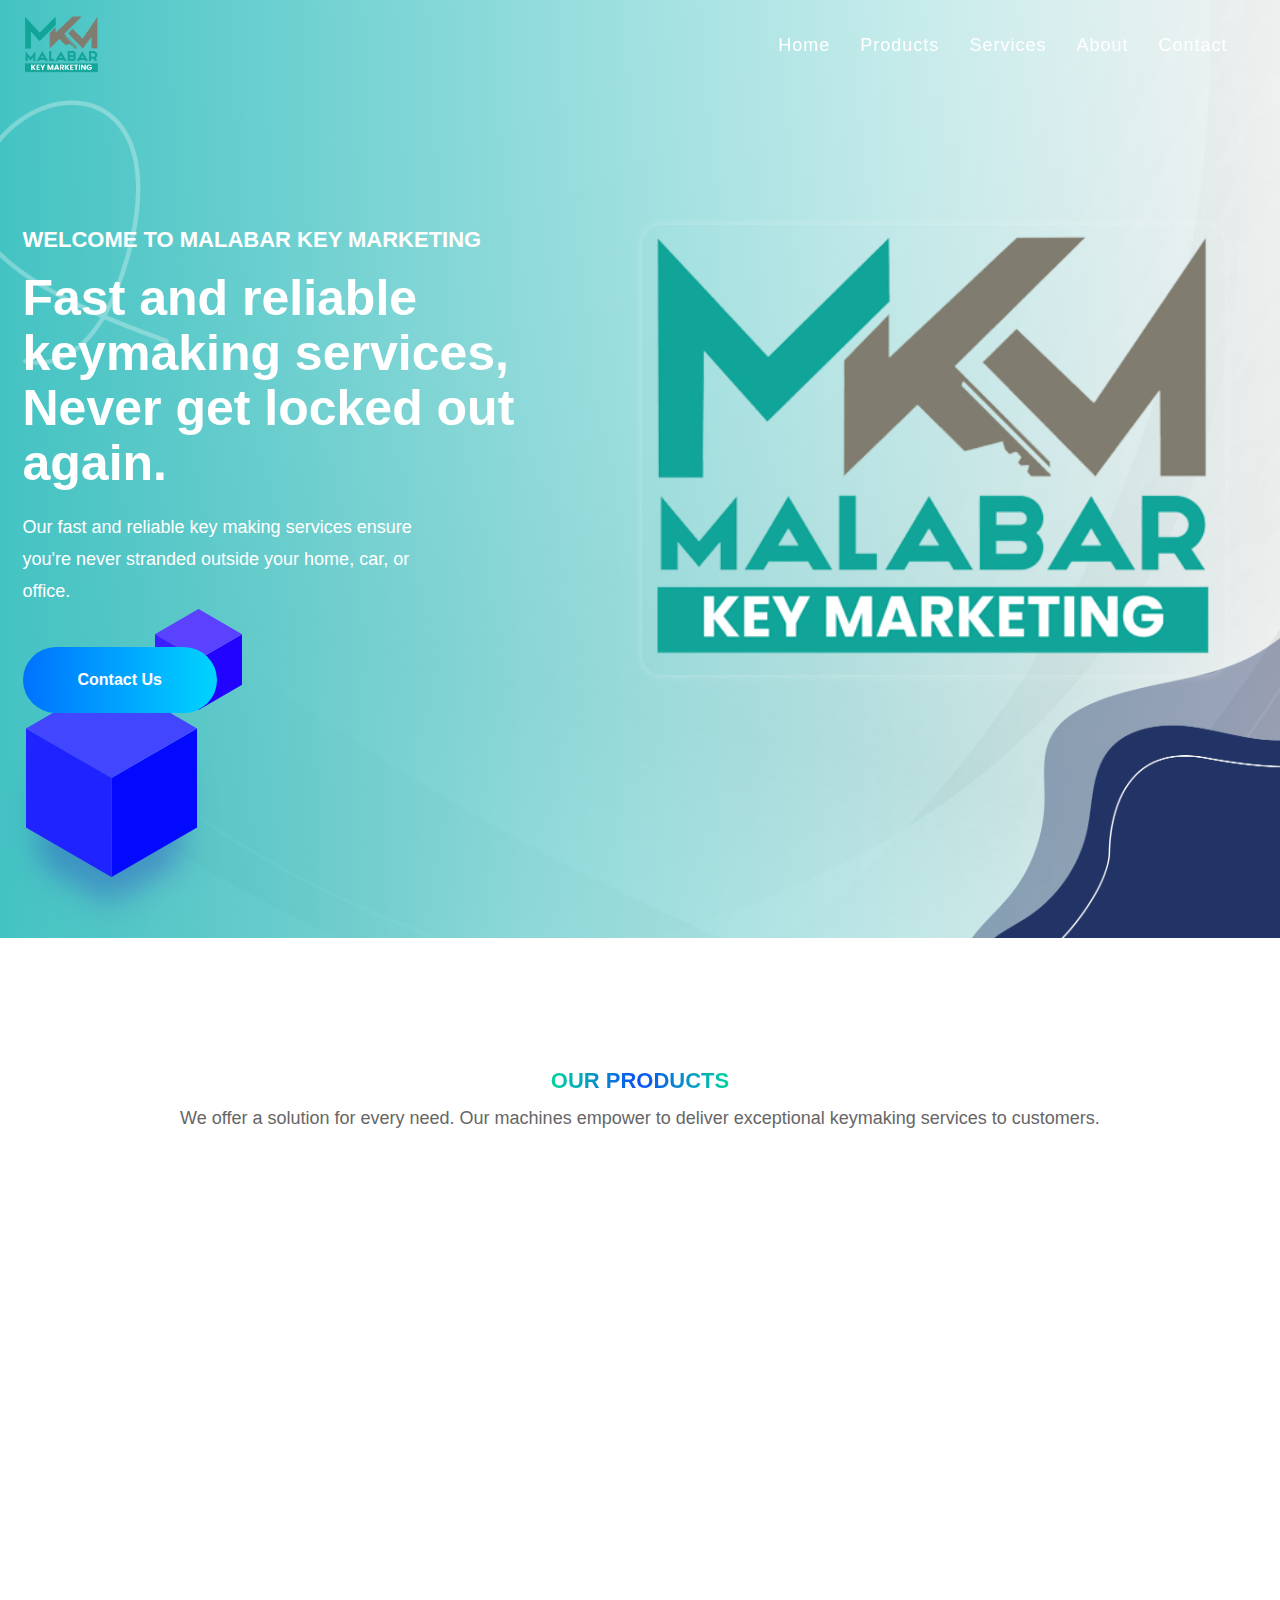
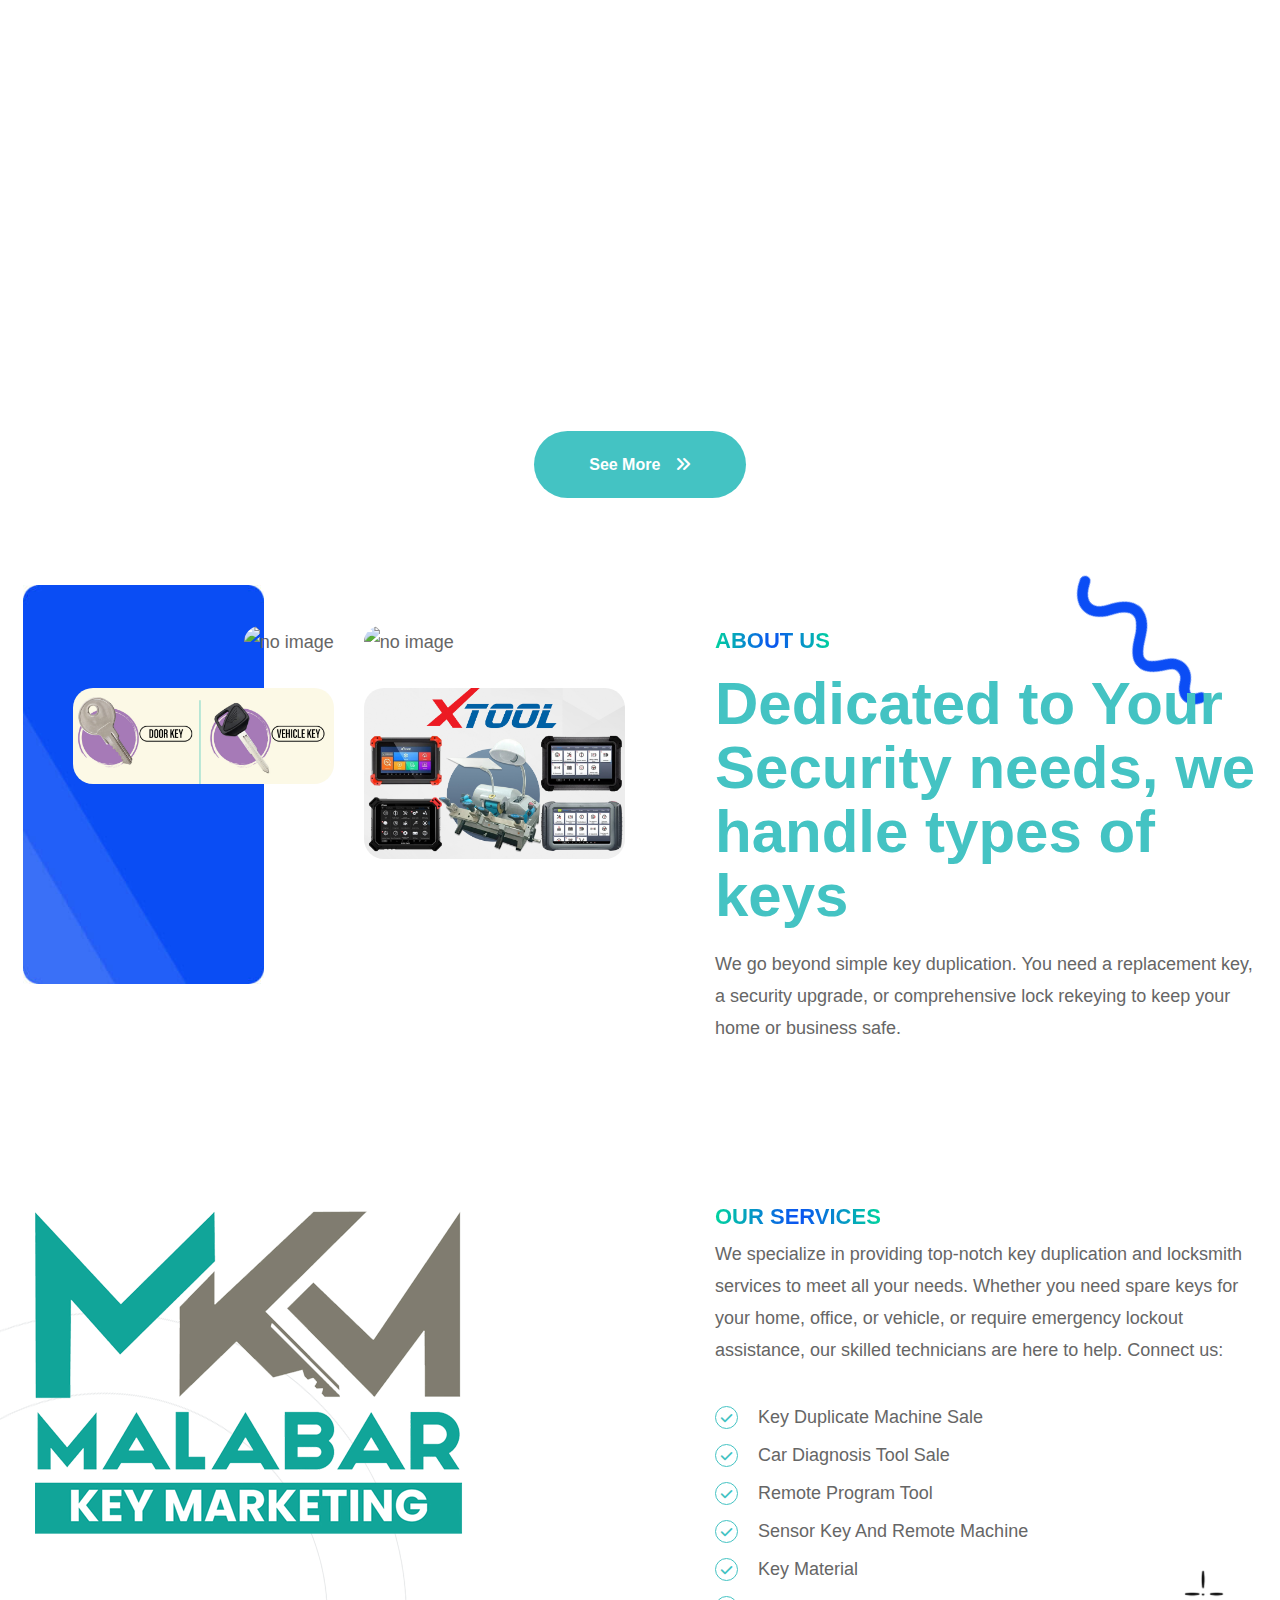
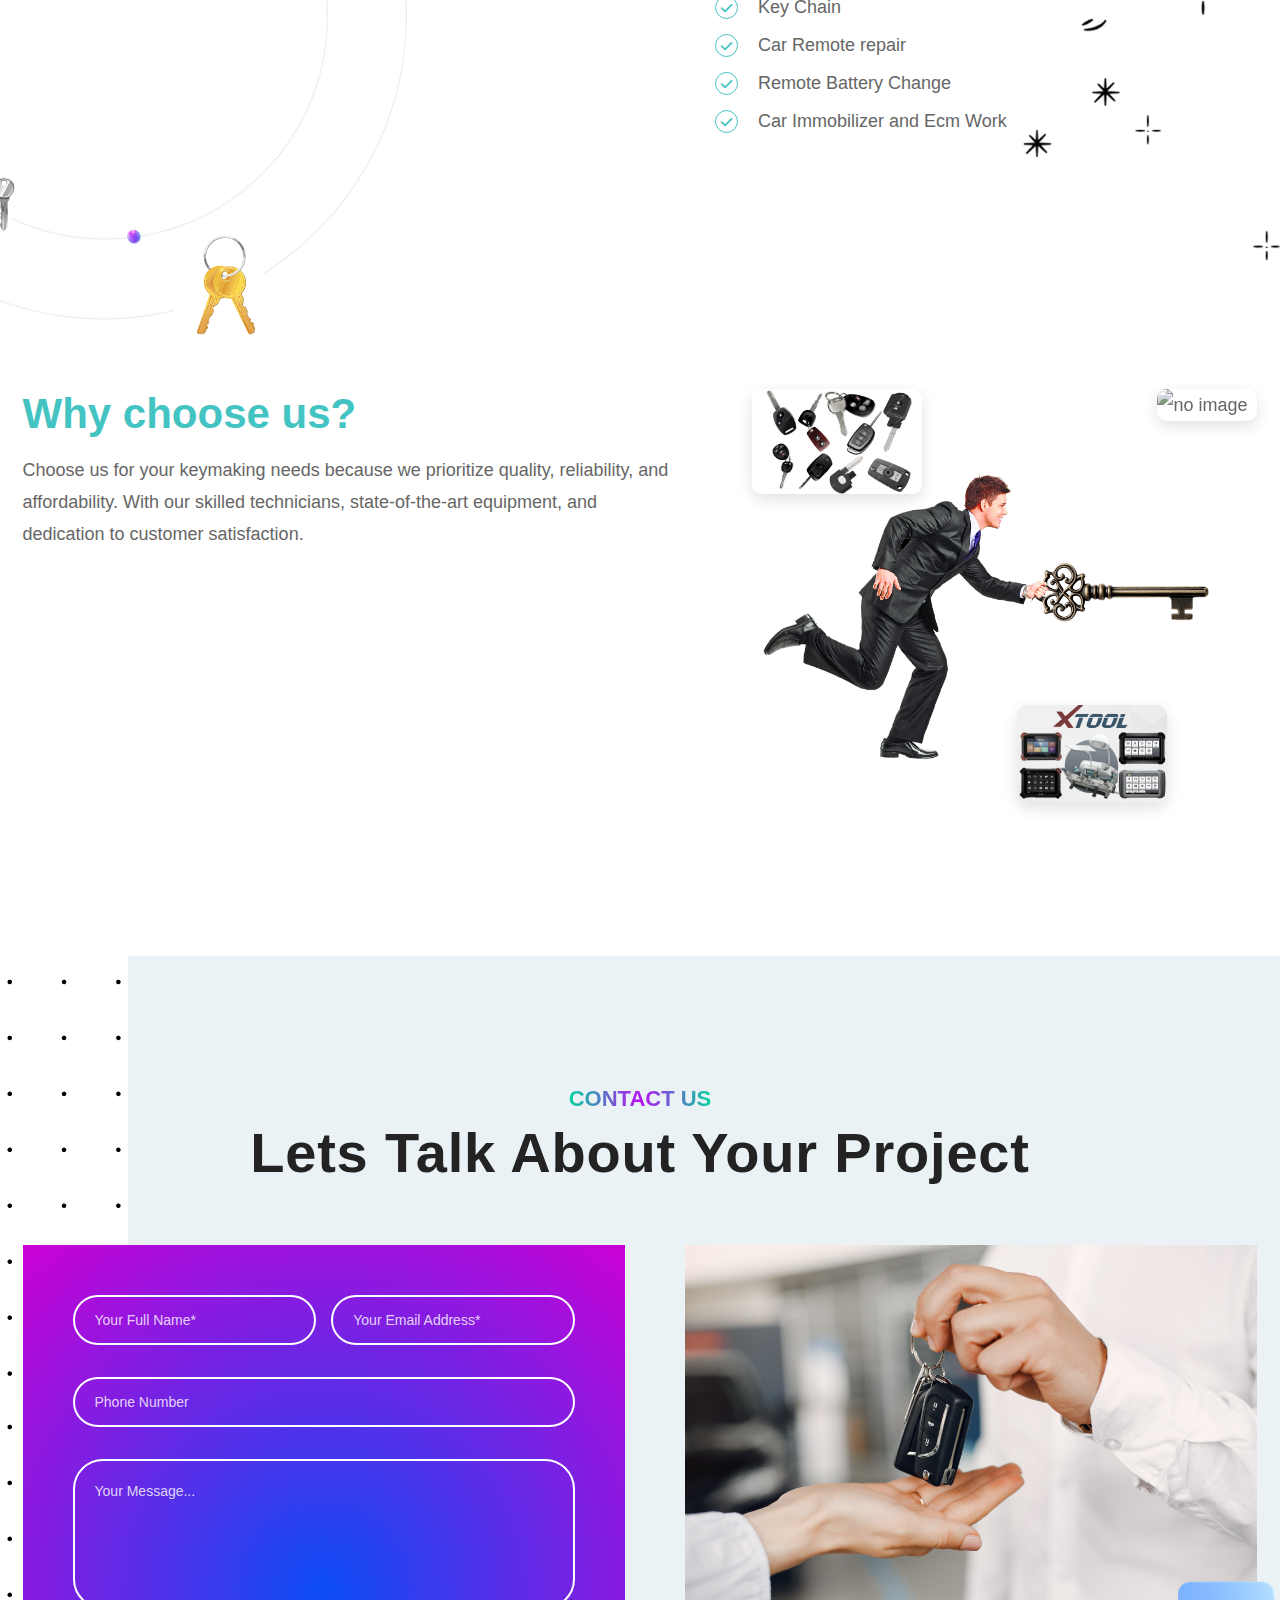
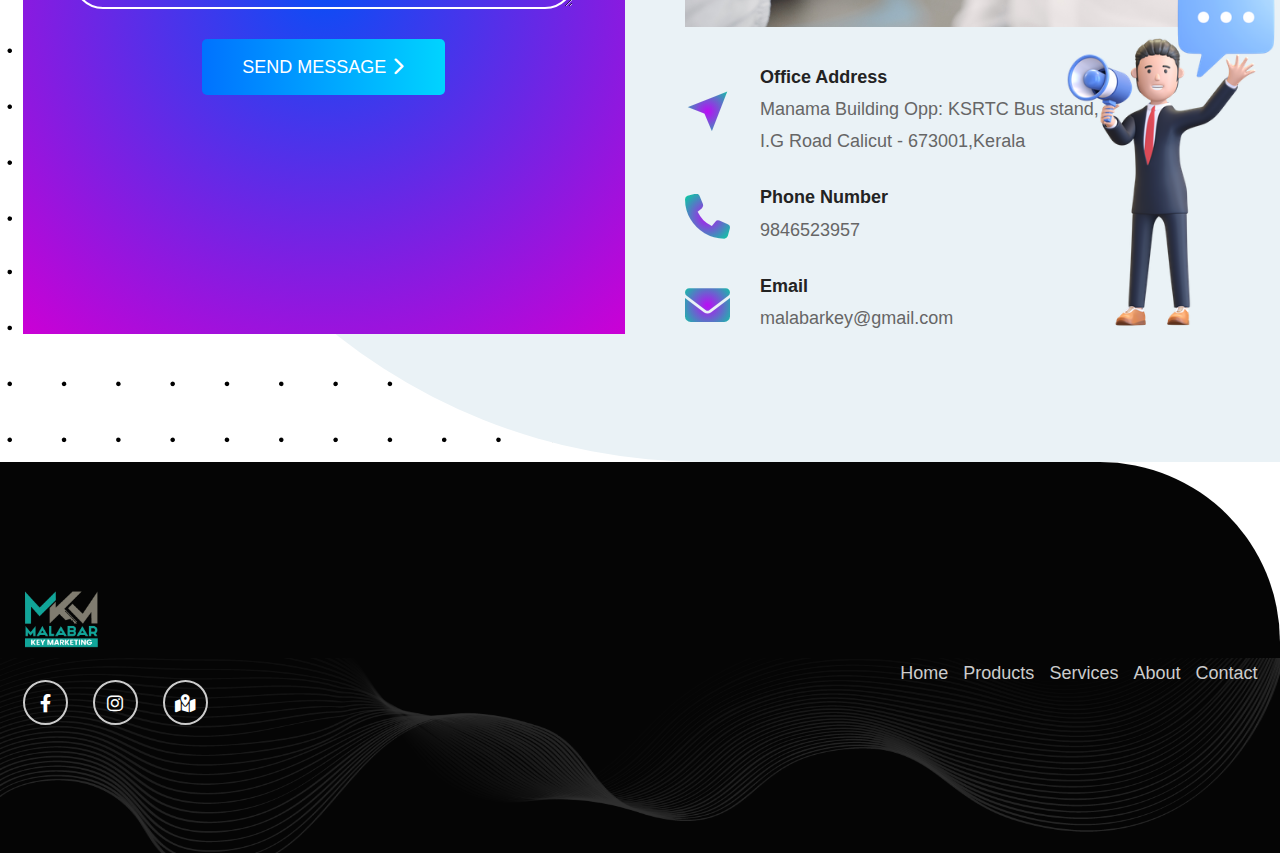
==== index.html @ 1fec8b2c "inital" ====
<!doctype html>
<html class="no-js" lang="zxx">


<!-- Mirrored from themekar.com/templatebucket/biznar/biznar/index.html by HTTrack Website Copier/3.x [XR&CO'2014], Tue, 04 Jun 2024 05:19:42 GMT -->
<head>	
	<meta charset="utf-8">
	<meta http-equiv="x-ua-compatible" content="ie=edge">
	<title> MKM - MALBAR KEY MARKETING </title>
	<meta name="description" content="">
	<meta name="viewport" content="width=device-width, initial-scale=1, shrink-to-fit=no">

	<!-- Place favicon.ico in the root directory -->
	<link rel="shortcut icon" type="image/x-icon" href="assets/img/logo/logo mkm.png">
	<!-- ========== Start Stylesheet ========== -->
	<link href="assets/css/bootstrap.min.css" rel="stylesheet" />
	<link href="assets/css/all.min.css" rel="stylesheet" />
	<link href="assets/css/animate.css" rel="stylesheet" />
	<link href="assets/css/themify-icons.css" rel="stylesheet" />
	<link href="assets/css/icofont.min.css" rel="stylesheet" />
	<link href="assets/css/bootstrap-icons.css" rel="stylesheet" />
	<link href="assets/css/bsnav.min.css" rel="stylesheet" />
	<link href="assets/css/preloader.css" rel="stylesheet" />
	<link href="assets/css/magnific-popup.css" rel="stylesheet" />
	<link href="assets/css/swiper-bundle.min.css" rel="stylesheet" />
	<link href="assets/style.css" rel="stylesheet">
	<link href="style.css" rel="stylesheet">
	<link href="assets/css/responsive.css" rel="stylesheet" />
	<!-- ========== End Stylesheet ========== -->
	
</head>
	
<body id="bdy">		

	
	<div class="preloader">
		<div class="preloader-container">
			<span class="preloader-text">
				<img src="assets/img/MKM-01.png" class="logo-display" alt="thumb" style="width: 180px;">

				<!-- <span style="color: hsla(180, 51.4%, 51.6%, 1);">M</span><span style="color: grey;">K</span><span style="color:gray">M</span> -->
			</span>
		
			<div class="preloader-animation">
			</div>
		</div>
	</div>

	<div class="top-bar-area d-none topbar-before-off">
		<div class="container">
			<div class="topbar-content bg-clr-1 topbar-white topbar-before-off py-3 px-5">
				<div class="row">
					<div class="col-xl-4 col-lg-3">
						<div class="top-phone top-box">
							<i class="fa-solid fa-phone"></i>
							<span>+8801688005654</span>
						</div>
					</div>
					<div class="col-xl-3 col-lg-3">
						<div class="top-email top-box">
							<i class="fa-solid fa-envelope"></i>
							<span>info@example.com</span>
						</div>
					</div>
					<div class="col-xl-3 col-lg-4">
						<div class="top-box top-location">
							<i class="fa-solid fa-location-dot"></i>
							<span>123 street melbourne new york </span>
						</div>
					</div>
					<div class="col-xl-2 col-lg-2">
						<div class="top-box top-login">
							<a href="login.html" class="text-white">
								<i class="fa-solid fa-right-to-bracket"></i>
								<span>Login</span>
							</a>
						</div>
					</div>
				</div>
			</div>
		</div>
	</div>
	
    <header class="header header-before-off">
		<div class="main-wrapper">
			<div class="navbar navbar-expand-lg bsnav bsnav-sticky bsnav-sticky-slide bsnav-transparent">
				<div class="container ">
					<a class="navbar-brand" href="https://themekar.com/templatebucket/biznar/index.html">
						<img src="assets/img/logo/logo mkm.png" class="logo-display" alt="thumb">
						<img src="assets/img/logo/logo mkm.png" class="logo-scrolled" alt="thumb">
					</a>
					<button class="navbar-toggler toggler-spring"><span class="navbar-toggler-icon"></span></button>
					<div class="collapse navbar-collapse justify-content-md-end">
						<ul class="navbar-nav navbar-mobile mr-0">
						
							<li class="nav-item"><a class="nav-link" href="index.html">Home</a></li>

							<li class="nav-item"><a class="nav-link" href="products.html">Products </a></li>
							<li class="nav-item"><a class="nav-link" href="service.html">Services </a></li>

							<li class="nav-item"><a class="nav-link" href="about.html">About </a></li>


							
							
							<li class="nav-item"><a class="nav-link" href="contact.html">Contact</a></li>
						</ul>
					</div>
				
				</div>
			</div>
			<div class="bsnav-mobile">
				<div class="bsnav-mobile-overlay"></div>
				<div class="navbar"></div>
			</div>
		</div>
    </header>
    
	<main class="main">
		
		<div class="hero-area pos-rel hero-2-before hero-bg" style="background-image: url(assets/img/bg/shape-12.png)">
			<img src="assets/img/shape/slider-shape-2.png" alt="no image" class="hero-2-shape-1">
			<img src="assets/img/shape/box-shape-2.png" alt="no image" class="hero-2-shape-2">
			<img src="assets/img/shape/shape-14.png" alt="no image" class="hero-2-shape-3">
			<div class="hero-single-2">
				<div class="container">
					<div class="row g-5">
						<div class="col-xl-5">
							<div class="hero-content element-center">
								<div class="hero-content-desc">
									<span class="hero-sub-title mb-20 animate-fade-in">Welcome to Malabar Key Marketing</span>
									<h2 class="hero-title animate-fade-in">Fast and reliable keymaking services, Never get locked out again.</h2>
									<p class="mb-40 animate-fade-in">Our fast and reliable key making services ensure you're never stranded outside your home, car, or office.</p>
									<div class="hero-btn animate-fade-in">
										<a href="contact.html" class="btn-1 btn-circle btn-gradient">Contact Us</a>
									</div>
								</div>
							</div>
						</div>
						<div class="col-xl-7">
							<div class="left-hdr-pic pos-rel text-center pl-60">
								<img src="assets/img/logo/logo mkm.png" class="vector-2 animate-zoom-in" alt="no image">
							</div>
						</div>
					</div>
				</div>
				
			</div>
		</div>
	
		<div class="feature-area-2 de-pt">
			<div class="container">
				<div class="site-title text-center">
					<span class="hero-sub-title text-grad mb-10">OUR PRODUCTS</span>
					<p class="mb-0">
						We offer a solution for every need. Our machines empower to deliver exceptional keymaking services to customers.					</p>
				</div>
				<div class="feature-wpr-2 grid-4">
					<div class="feature-box-2 slide-in">
						<img src="assets/img/shape/box-shape-3.png" class="feature-box-shape" alt="no image">
						<div class="feature-pic-2">
							<img src="assets/img/2/1.png" alt="no image">
						</div>
						<div class="feature-desc-2">
							<h4 class="heading-4">XPAD ELITE</h4>
						</div>
					</div>
					<div class="feature-box-2 slide-in">
						<img src="assets/img/shape/box-shape-3.png" class="feature-box-shape" alt="no image">
						<div class="feature-pic-2">
							<img src="assets/img/2/2.png" alt="no image">
						</div>
						<div class="feature-desc-2">
							<h4 class="heading-4">H6 PRO &#8545;</h4>
						</div>
					</div>
					<div class="feature-box-2 slide-in">
						<img src="assets/img/shape/box-shape-3.png" class="feature-box-shape" alt="no image">
						<div class="feature-pic-2">
							<img src="assets/img/2/3.png" alt="no image">
						</div>
						<div class="feature-desc-2">
							<h4 class="heading-4">D9 HD Truck Scan</h4>
						</div>
					</div>
					<div class="feature-box-2 slide-in">
						<img src="assets/img/shape/box-shape-3.png" class="feature-box-shape" alt="no image">
						<div class="feature-pic-2">
							<img src="assets/img/2/4.png" alt="no image">
						</div>
						<div class="feature-desc-2">
							<h4 class="heading-4">X100-PAD 1</h4>
						</div>
						
					</div>
					<div class="feature-box-2 slide-in">
						<img src="assets/img/shape/box-shape-3.png" class="feature-box-shape" alt="no image">
						<div class="feature-pic-2">
							<img src="assets/img/2/5.png" alt="no image">
						</div>
						<div class="feature-desc-2">
							<h4 class="heading-4">PS-70 PRo</h4>
						</div>
					</div>
					<div class="feature-box-2 slide-in">
						<img src="assets/img/shape/box-shape-3.png" class="feature-box-shape" alt="no image">
						<div class="feature-pic-2">
							<img src="assets/img/2/6.png" alt="no image">
						</div>
						<div class="feature-desc-2">
							<h4 class="heading-4">KC501</h4>
						</div>
					</div>
					<div class="feature-box-2 slide-in">
						<img src="assets/img/shape/box-shape-3.png" class="feature-box-shape" alt="no image">
						<div class="feature-pic-2">
							<img src="assets/img/2/8.png" alt="no image">
						</div>
						<div class="feature-desc-2">
							<h4 class="heading-4">KD-MAX</h4>
						</div>
					</div>
					<div class="feature-box-2 slide-in">
						<img src="assets/img/shape/box-shape-3.png" class="feature-box-shape" alt="no image">
						<div class="feature-pic-2">
							<img src="assets/img/2/9.png" alt="no image">
						</div>
						<div class="feature-desc-2">
							<h4 class="heading-4">KD-MATE</h4>
						</div>
						
					</div>
					
				</div>
				<div class="service-all-2 text-center mt-70">
					<a href="products.html" class="btn-1 btn-circle">
						See More 
						<i class="fa fa-angle-double-right"></i>
					</a>
				</div>
			</div>
		</div>
		
		
		<div class="about-area-2 de-padding pos-rel">
			<img src="assets/img/shape/shape-15.png" class="about-shape-15" alt="no image">
			<div class="container">
				<div class="about-wpr grid-2">
					<div class="about-left-2 pos-rel pl-50">
						<div class="about-pos-2">
							<img src="assets/img/bg/bg-about.jpg" class="bg-about" alt="no image">
						</div>
						<div class="about-left-2-pic grid-2">
							<div class="about-left-2-1 text-right">
								<img src="assets/img/xtool2.png" class="mb-30" alt="no image">
								<img src="assets/img/door.png" alt="no image">
							</div>
							<div class="about-left-2-2">
								<img src="assets/img/keycutter.png" class="mb-30" alt="no image">
								<img src="assets/img/Xtools.png" alt="no image">
							</div>
						</div>
					</div>
					<div class="about-right-2 pl-60">
						<span class="hero-sub-title text-grad mb-20">About Us</span>
						

						<h2 class="heading-1" style="color:hsla(180, 51.4%, 51.6%, 1)">
							Dedicated to Your Security needs, <span>	 we handle </span>types of keys
						</h2>
						<p>
							We go beyond simple key duplication. You need a replacement key, a security upgrade, or comprehensive lock rekeying to keep your home or business safe.						</p>
						<!-- <div class="about-2-opt grid-2">
							<div class="about-2-opt-single">
								<i class="ti-home"></i>
								<h4 class="heading-4">Business Consultation</h4>
							</div>
							<div class="about-2-opt-single">
								<i class="ti-rss-alt"></i>
								<h4 class="heading-4">Team Management</h4>
							</div>
						</div>
						<div class="app-user p-0">
							<div class="appuser-text">
								<p class="mb-0">
									Be part of our besiness platform
									<a href="contact.html" class="text-grad text-decoration-underline">Contact us</a>
								</p>
							</div>
							<div class="content">
								<img src="assets/img/pictures/user-1-s.png" alt="Thumb">
								<img src="assets/img/pictures/user-2-s.png" alt="Thumb">
								<img src="assets/img/pictures/user-3-s.png" alt="Thumb">
								<img src="assets/img/pictures/user-4-s.png" alt="Thumb">
								<a href="#"><i class="fas fa-plus"></i></a>
							</div>
						</div> -->
					</div>
				</div>
			</div>
		</div>
		<div class="benefit-area de-pb pos-rel" style="background-color: white;">
			<img src="assets/img/shape/stars.png" alt="no image" class="benefit-star">
			<div class="container">
				<img src="assets/img/iconsrotate.png" alt="no image" class="review-shape round-move">

				<div class="benefit-wpr grid-2">
					<div class="benefit-left">

						<img src="assets/img/logo/logo mkm.png" class="vector-2 animate-zoom-in" alt="no image">

					</div>
					<div class="benefit-right pl-60">
						<span class="hero-sub-title text-grad mb-10">OUR SERVICES</span>
						
						<p class="mb-40">
							We specialize in providing top-notch key duplication and locksmith services to meet all your needs. Whether you need spare keys for your home, office, or vehicle, or require emergency lockout assistance, our skilled technicians are here to help. Connect us:							</p>
						</p>			
						<ul class="why-list">
							<li>
								<i class="fa-solid fa-check"></i>
								Key Duplicate Machine Sale							</li>
							<li>
								<i class="fa-solid fa-check"></i>
								Car Diagnosis Tool Sale 							</li>
							<li>
								<i class="fa-solid fa-check"></i>
								Remote Program Tool							</li>
							<li>
								<i class="fa-solid fa-check"></i>
								Sensor Key And Remote Machine 							</li>
								<li>
									<i class="fa-solid fa-check"></i>
									Key Material  							</li>
									<li>
										<i class="fa-solid fa-check"></i>
										Key Chain   							</li>
										<li>
											<i class="fa-solid fa-check"></i>
											Car Remote repair 							</li>
											<li>
												<i class="fa-solid fa-check"></i>
												Remote Battery Change							</li>
												<li>
													<i class="fa-solid fa-check"></i>
													Car Immobilizer and Ecm Work							</li>
							</ul>
					</div>
				</div>
			</div>
		</div>
		
		<div class="why-area-2 de-padding">
			<div class="container">
				<div class="why-wpr-2">
					<div class="row">
						<div class="col-xl-7">
							<div class="why-left-2 pr-60">
								<div class="why-left-up mb-40">
									<h2 class="heading-1" style="color:hsla(180, 51.4%, 51.6%, 1)">Why choose us?</h2>
									<p class="mb-0">
										Choose us for your keymaking needs because we prioritize quality, reliability, and affordability. With our skilled technicians, state-of-the-art equipment, and dedication to customer satisfaction.									</p>
								</div>
							
							</div>
						</div>
						<div class="col-xl-5">
							<div class="why-right-2 element-center">
								<div class="why-right-pic-2 pos-rel">
									<img src="assets/img/man key.png" class="why-pic-1" alt="no image">
									<img src="assets/img/Xtools.png" class="why-pic-2" alt="no image">
									<img src="assets/img/pictures/keys.png" class="why-pic-3" alt="no image">
									<img src="assets/img/products.png" class="why-pic-4" alt="no image">
								</div>
							</div>
						</div>
					</div>
				</div>
			</div>
		</div>
	
		<div class="contact-area white-overlay de-padding" style="background-image: url(assets/img/dot/dots.webp)">
			<div class="container">
				<div class="row">
					<div class="col-lg-8 offset-lg-2">
						<div class="site-title text-center">
							<h5 class="hero-sub-title text-grad-2">Contact us</h5>
							<h2 class="up-title">
								Lets talk about your project
							</h2>
							<div class="title-devider"></div>
						</div>
					</div>
				</div>
				<div class="contact-wpr grid-2">
					<div class="contact-left contact-home">
						<form action="https://api.web3forms.com/submit" method="POST" class="contact-form">
							<input type="hidden" name="access_key" value="288c5874-45d5-43a0-beeb-625ddf02dfc7">
							<div class="row">
								<div class="col-md-6">
									<div class="form-group">
										<input type="text" class="form-control input-style-2" id="name" name="name" placeholder="Your Full Name*" required>
										<span class="alert alert-error"></span>
									</div>
								</div>
								<div class="col-md-6">
									<div class="form-group">
										<input type="email" class="form-control input-style-2" id="email" name="email" placeholder="Your Email Address*" required>
										<span class="alert alert-error"></span>
									</div>
								</div>
								<div class="col-md-12">
									<div class="form-group">
										<input type="text" class="form-control input-style-2" id="phone" name="phone" placeholder="Phone Number">
										<span class="alert alert-error"></span>
									</div>
								</div>
								<div class="col-md-12">
									<textarea class="form-control input-style-2" id="comment" name="comments" placeholder="Your Message..." required></textarea>
									<div class="contact-sub-btn text-center">
										<input type="hidden" name="redirect" value="https://web3forms.com/success">
										<button type="submit" name="submit" id="submit" class="btn-submit btn-gradient">
											Send Message 
											<i class="fas fa-chevron-right"></i>
										</button>
									</div>
								</div>
							</div>
						</form>
					</div>
					<div class="contact-right pos-rel">
						<img src="assets/img/person/cn-2.webp" class="contact-cn-1" alt="no image">
						<div class="contact-up-title mb-40">
							<div class="contact-pix">
								<img src="assets/img/keyfooter.jpg" class="contact-main-pic" alt="no image">
							</div>
						</div>
						<div class="addr-box addr-home">
							<div class="addr-box-single">
								<div class="addr-icon">
									<i class="icofont-location-arrow text-grad-2"></i>
								</div>
								<div class="addr-desc">
									<h5>Office Address</h5>
									<p class="mb-0">
										Manama Building Opp: KSRTC Bus stand,<br />
										I.G Road Calicut - 673001,Kerala
									</p>
								</div>
							</div>
							<div class="addr-box-single">
								<div class="addr-icon">
									<i class="fa-solid fa-phone text-grad-2"></i>
								</div>
								<div class="addr-desc">
									<h5>Phone Number</h5>
									<p class="mb-0">
										9846523957
									</p>
								</div>
							</div>
							<div class="addr-box-single">
								<div class="addr-icon">
									<i class="fa-solid fa-envelope text-grad-2"></i>
								</div>
								<div class="addr-desc">
									<h5>Email</h5>
									<p class="mb-0">
										malabarkey@gmail.com
									</p>
								</div>
							</div>
						</div>
					</div>
				</div>
				
			</div>
		</div>
		
		
	</main>	
	
	
	<footer class="footer text-light de-padding pos-rel overflow-hidden hero-bg" style="background-color: rgb(5, 5, 5);">
		<img src="assets/img/bg/bg-layered.png" alt="no image" class="footer-shape">

			<div class="container">
				<div class="copyright-element d-flex align-items-center justify-content-between">
					<div class="footer-logo">
						<img src="assets/img/logo/logo mkm.png" alt="no image">
						<ul class="footer-social d-flex justify-content-center mt-5">
							<li><a href="https://www.facebook.com/profile.php?id=100069116184580&mibextid=AQBXeECoIFSgMqhe"><i class="fab fa-facebook-f"></i></a></li>
							<li><a href="https://www.instagram.com/malabarkey?igsh=MTJraGw3bDYybTkxcw==" target="_blank"><i class="fab fa-instagram"></i></a></li>
							<li><a href="https://g.co/kgs/31FznrU" target="_blank"><i class="fas fa-map-marked-alt"></i></a></li>
						</ul>
					</div>
					<div class="footer-navigation d-flex flex-column align-items-center">
						<ul class="footer-list d-flex justify-content-center mt-5">
							<li><a href="index.html">Home</a></li>
							<li><a href="products.html">Products</a></li>
							<li><a href="services.html">Services</a></li>
							<li><a href="about.html">About</a></li>
							<li><a href="contact.html">Contact</a></li>
						</ul>
					</div>
				</div>
			</div>
		
	</footer>
	

	<a href="#bdy" id="scrtop" class="smooth-menu"><i  class="ti-arrow-up"></i></a>
	<!-- End Scroll top-->
	
	<!-- jQuery Frameworks
    ============================================= -->
	<script src="assets/js/jquery-3.6.0.min.js"></script>
	<script src="assets/js/popper.min.js"></script>
	<script src="assets/js/bootstrap.min.js"></script>
	<script src="assets/js/bsnav.min.js"></script>
	<script src="assets/js/jquery.magnific-popup.min.js"></script>
	<script src="assets/js/isotope.pkgd.min.js"></script>
	<script src="assets/js/imagesloaded.pkgd.min.js"></script>
	<script src="assets/js/wow.min.js"></script>
	<script src="assets/js/count-to.js"></script>
	<script src="assets/js/progress-bar.min.js"></script>
	<script src="assets/js/jquery.easypiechart.js"></script>
	<script src="assets/js/typed.js"></script>
	<script src="assets/js/YTPlayer.min.js"></script>
	<script src="assets/js/jquery.appear.js"></script>
	<script src="assets/js/jquery.easing.min.js"></script>
	<script src="assets/js/swiper-bundle.min.js"></script>
	<script src="assets/js/active-class.js"></script>
	<script src="assets/js/main.js"></script>
	
</body>


</html>
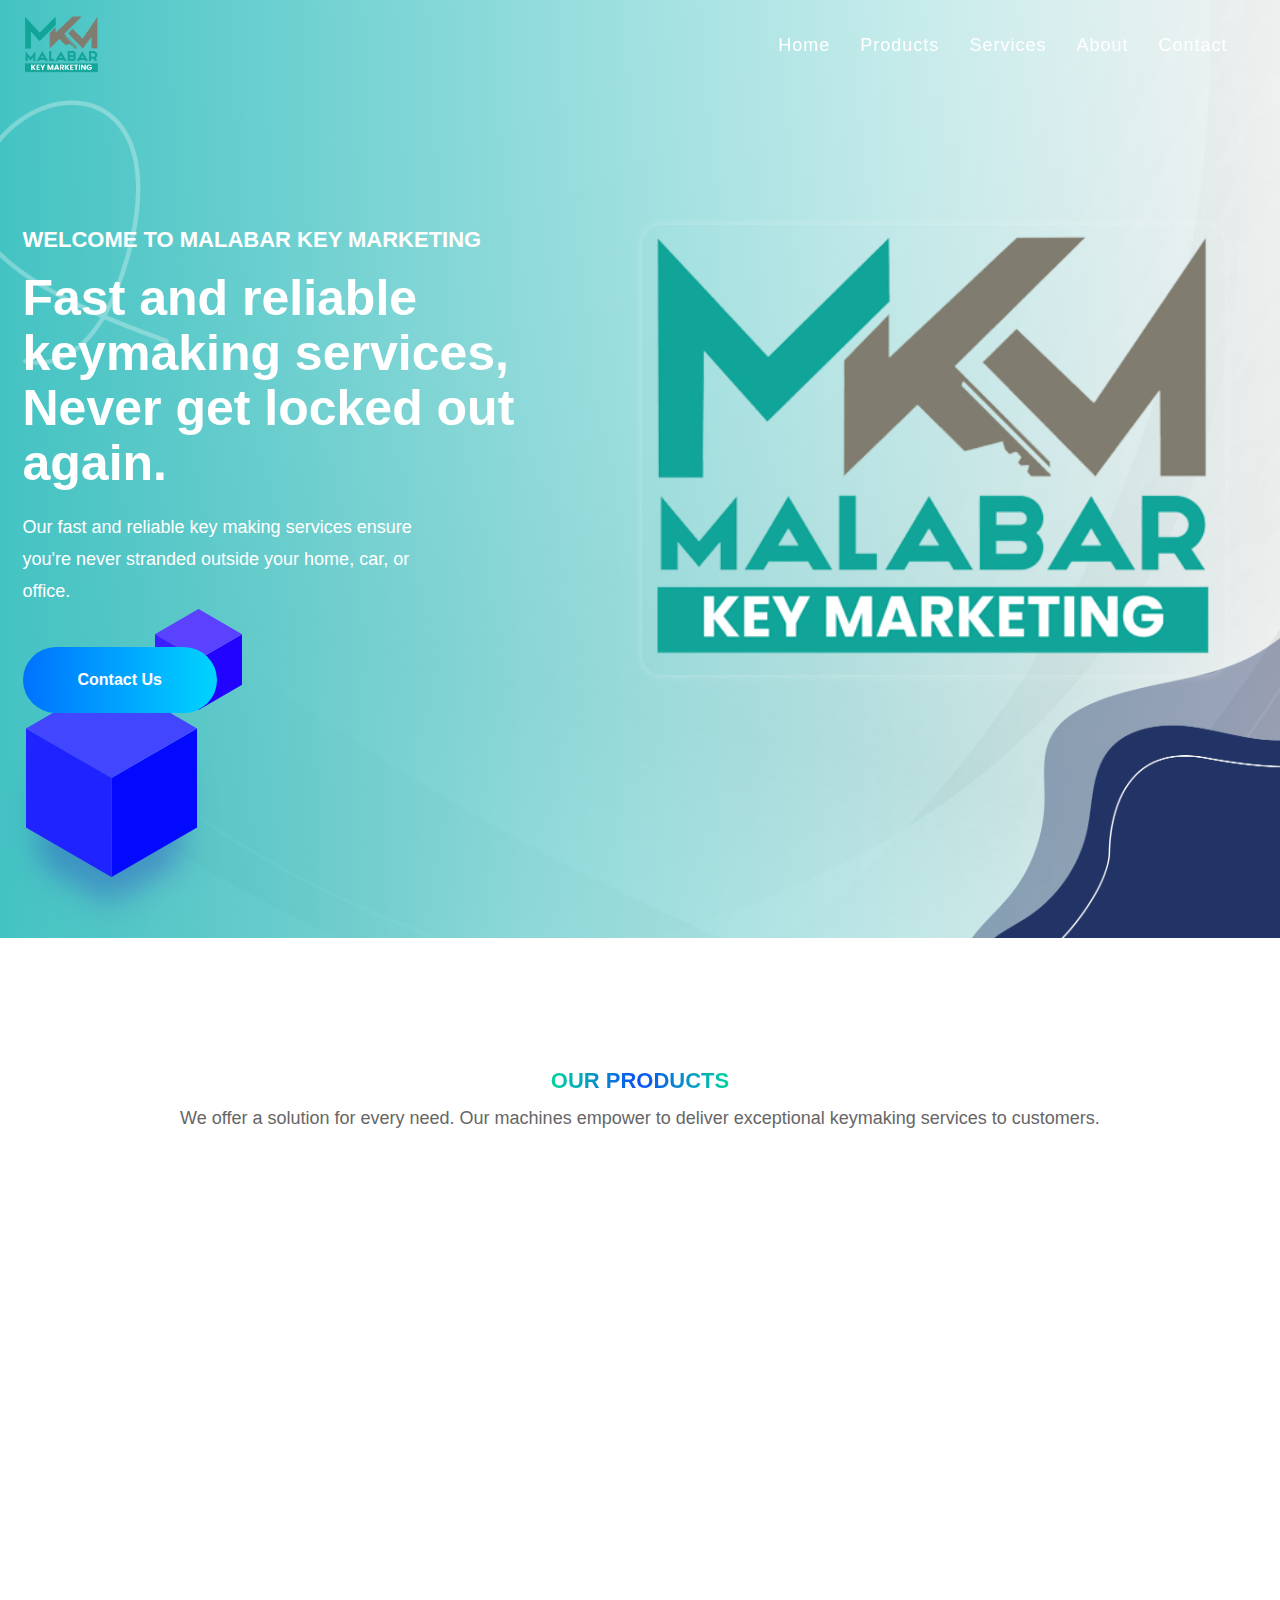
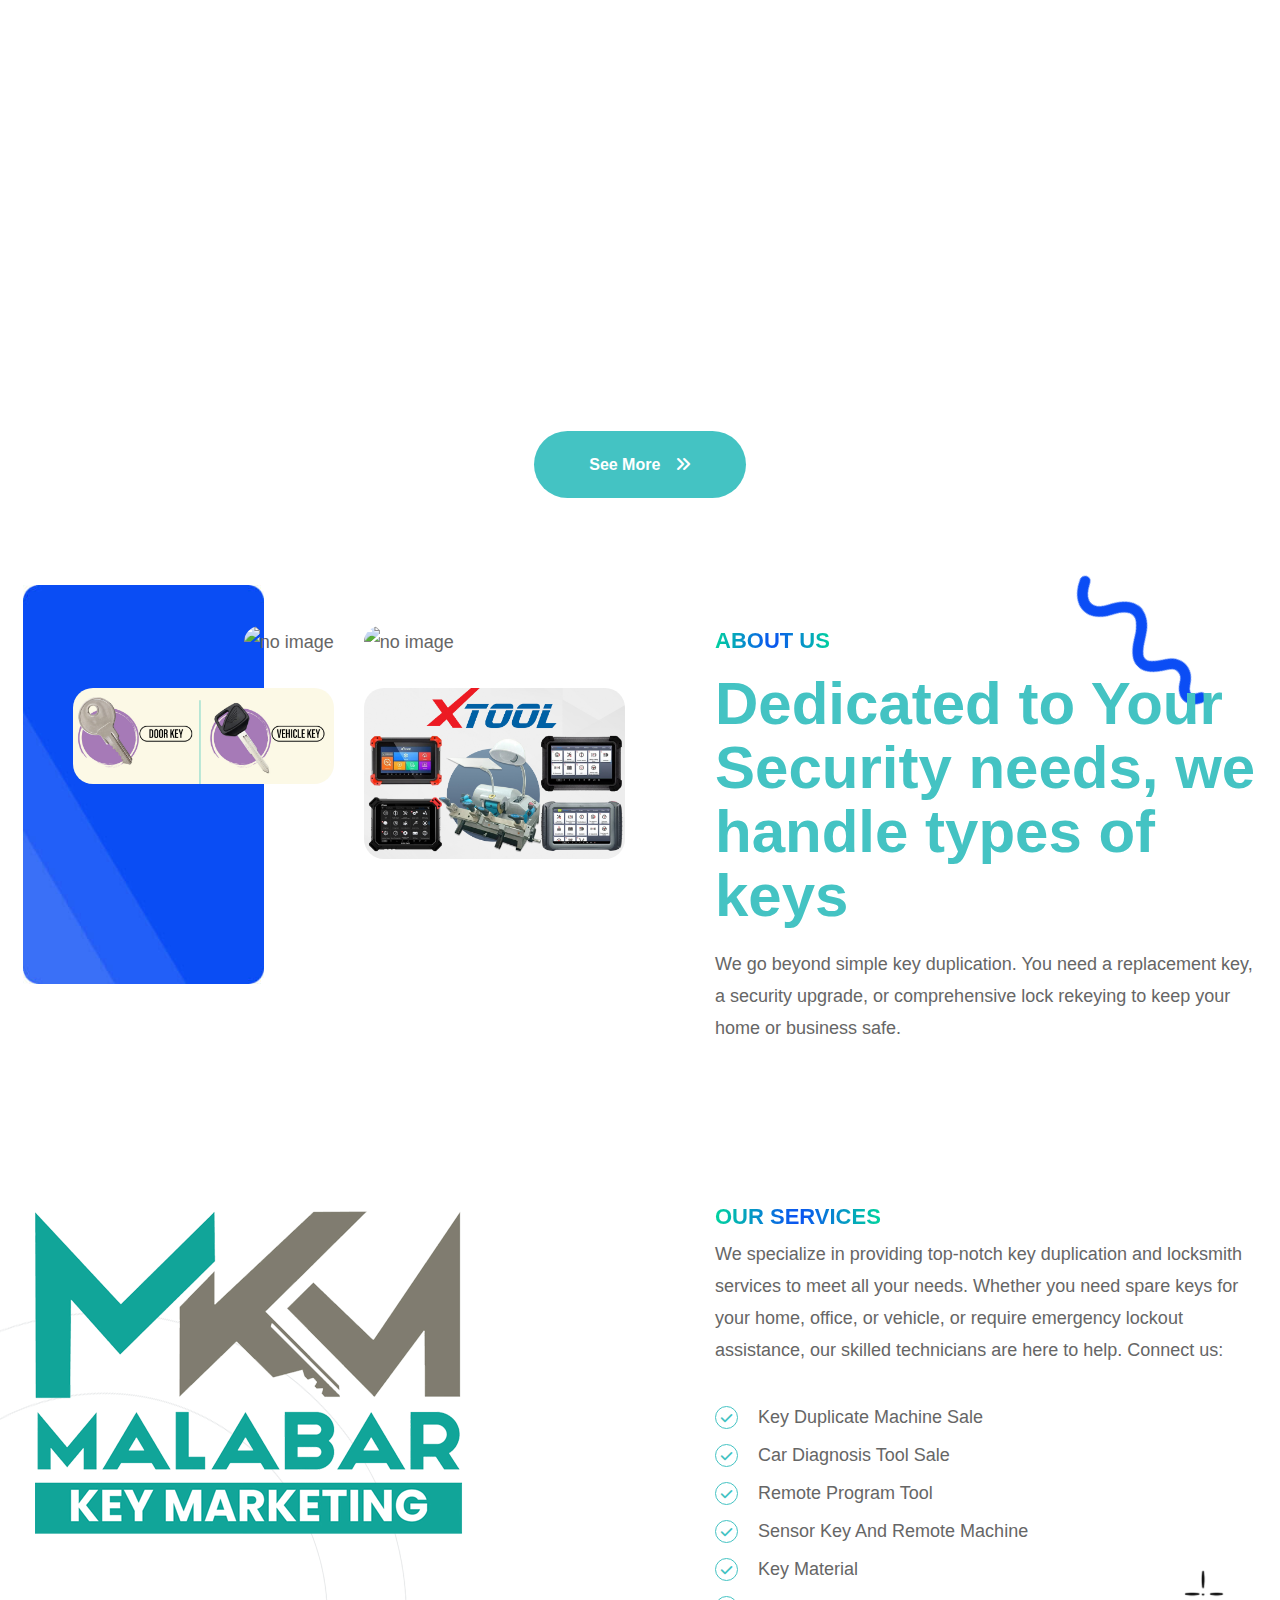
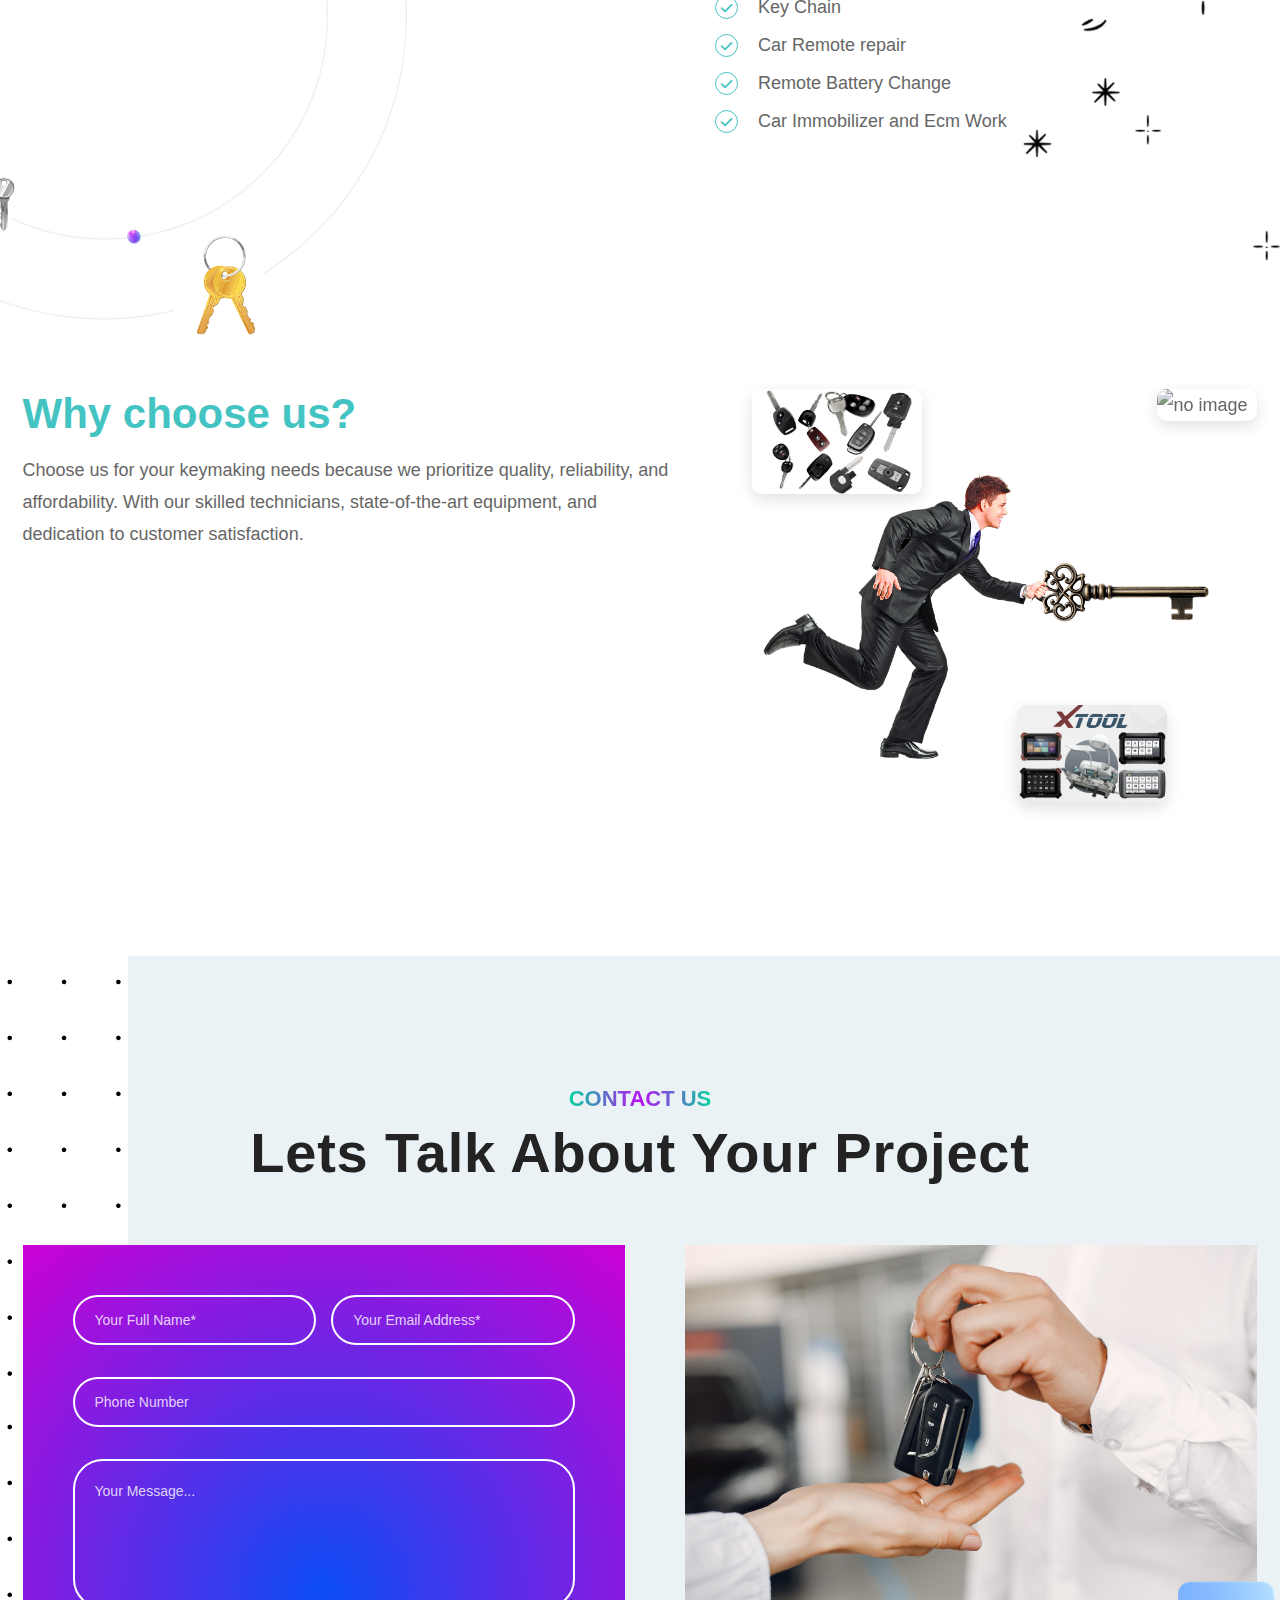
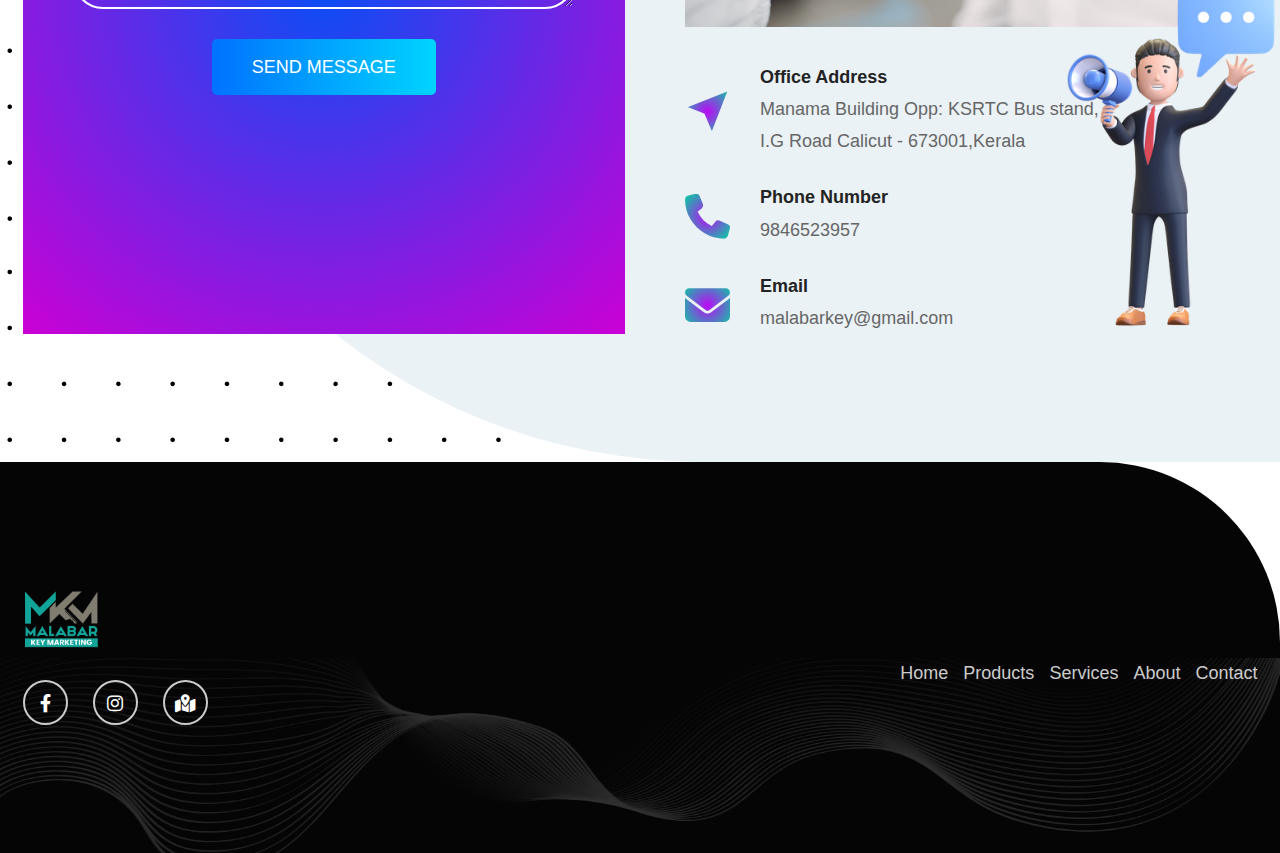
==== commit 7b9b2a00: "LAST" ====
--- a/index.html
+++ b/index.html
@@ -395,7 +395,7 @@
 				<div class="contact-wpr grid-2">
 					<div class="contact-left contact-home">
 						<form action="https://api.web3forms.com/submit" method="POST" class="contact-form">
-							<input type="hidden" name="access_key" value="288c5874-45d5-43a0-beeb-625ddf02dfc7">
+							<input type="hidden" name="access_key" value="35fc3bf8-2c1a-4295-9783-ca2919d7599c">
 							<div class="row">
 								<div class="col-md-6">
 									<div class="form-group">
@@ -419,9 +419,9 @@
 									<textarea class="form-control input-style-2" id="comment" name="comments" placeholder="Your Message..." required></textarea>
 									<div class="contact-sub-btn text-center">
 										<input type="hidden" name="redirect" value="https://web3forms.com/success">
-										<button type="submit" name="submit" id="submit" class="btn-submit btn-gradient">
+										<button type="submit" name="submit" class="btn-submit btn-gradient">
+
 											Send Message 
-											<i class="fas fa-chevron-right"></i>
 										</button>
 									</div>
 								</div>
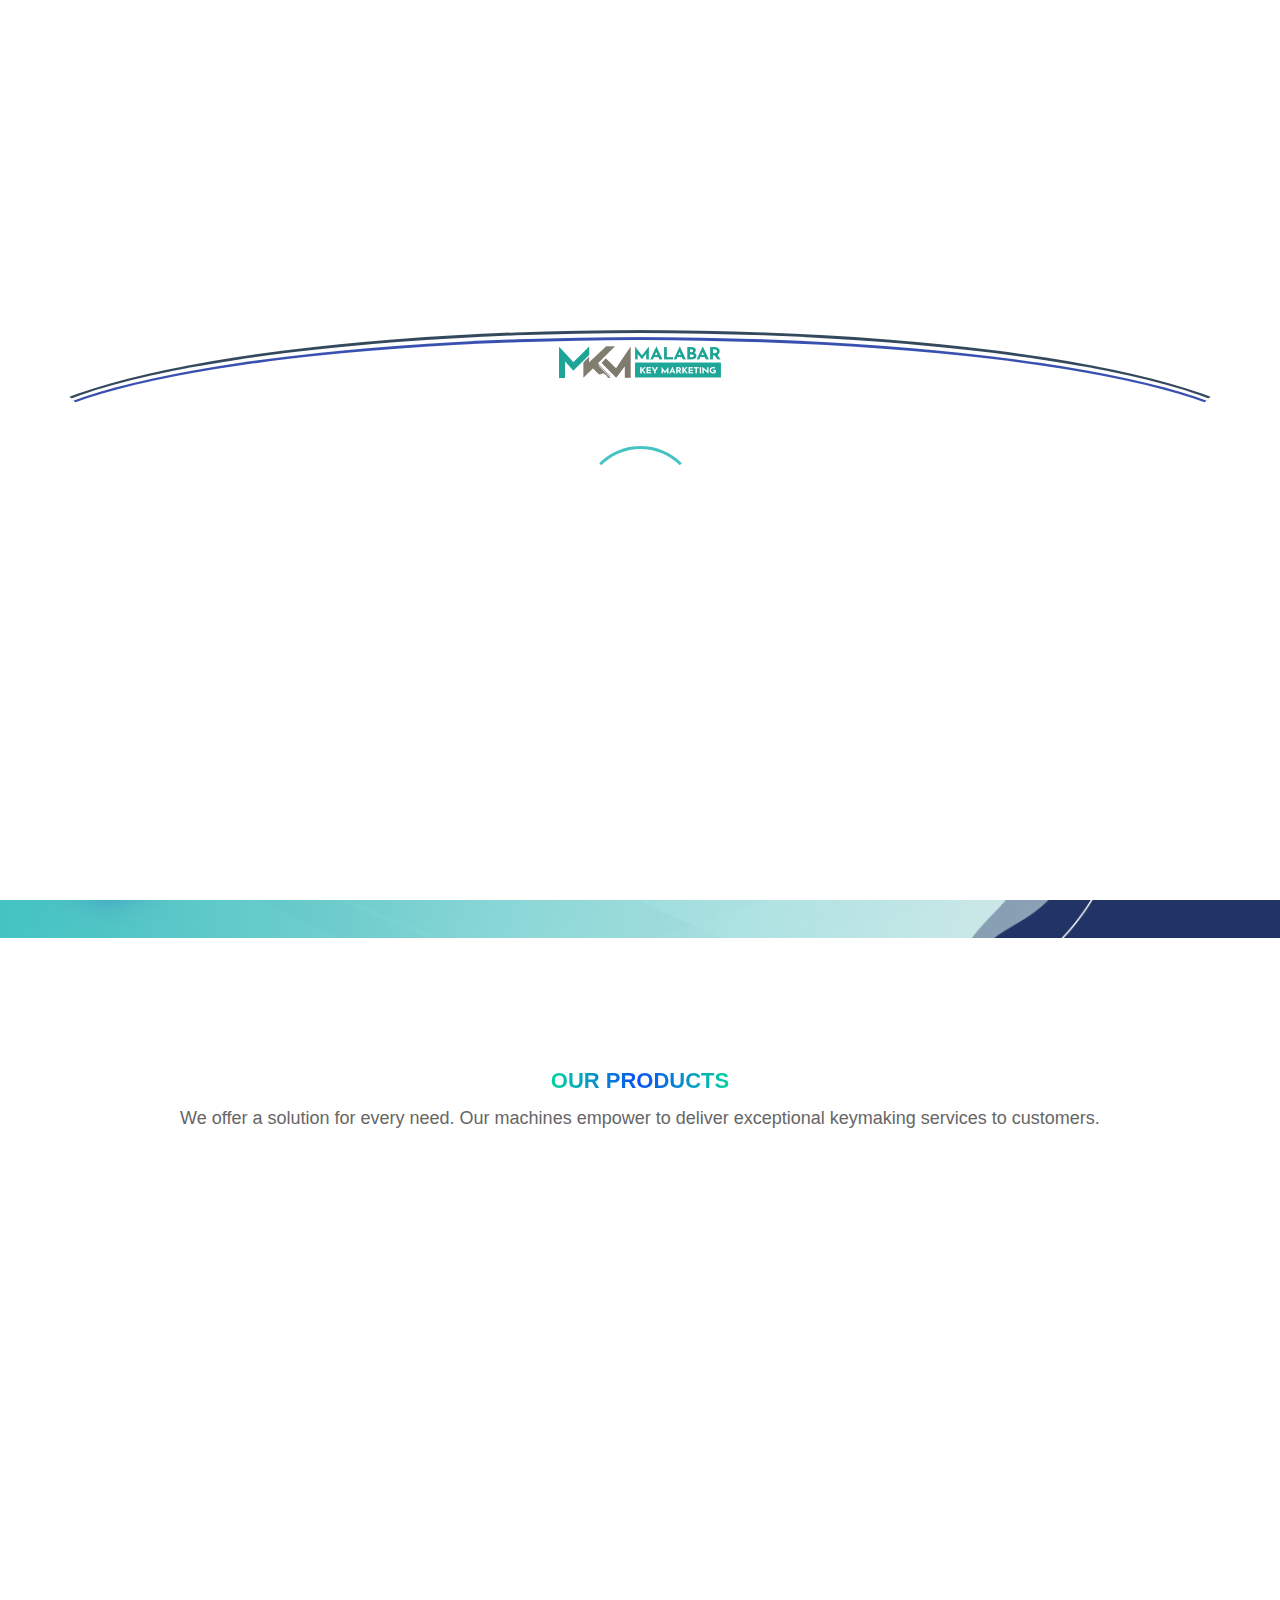
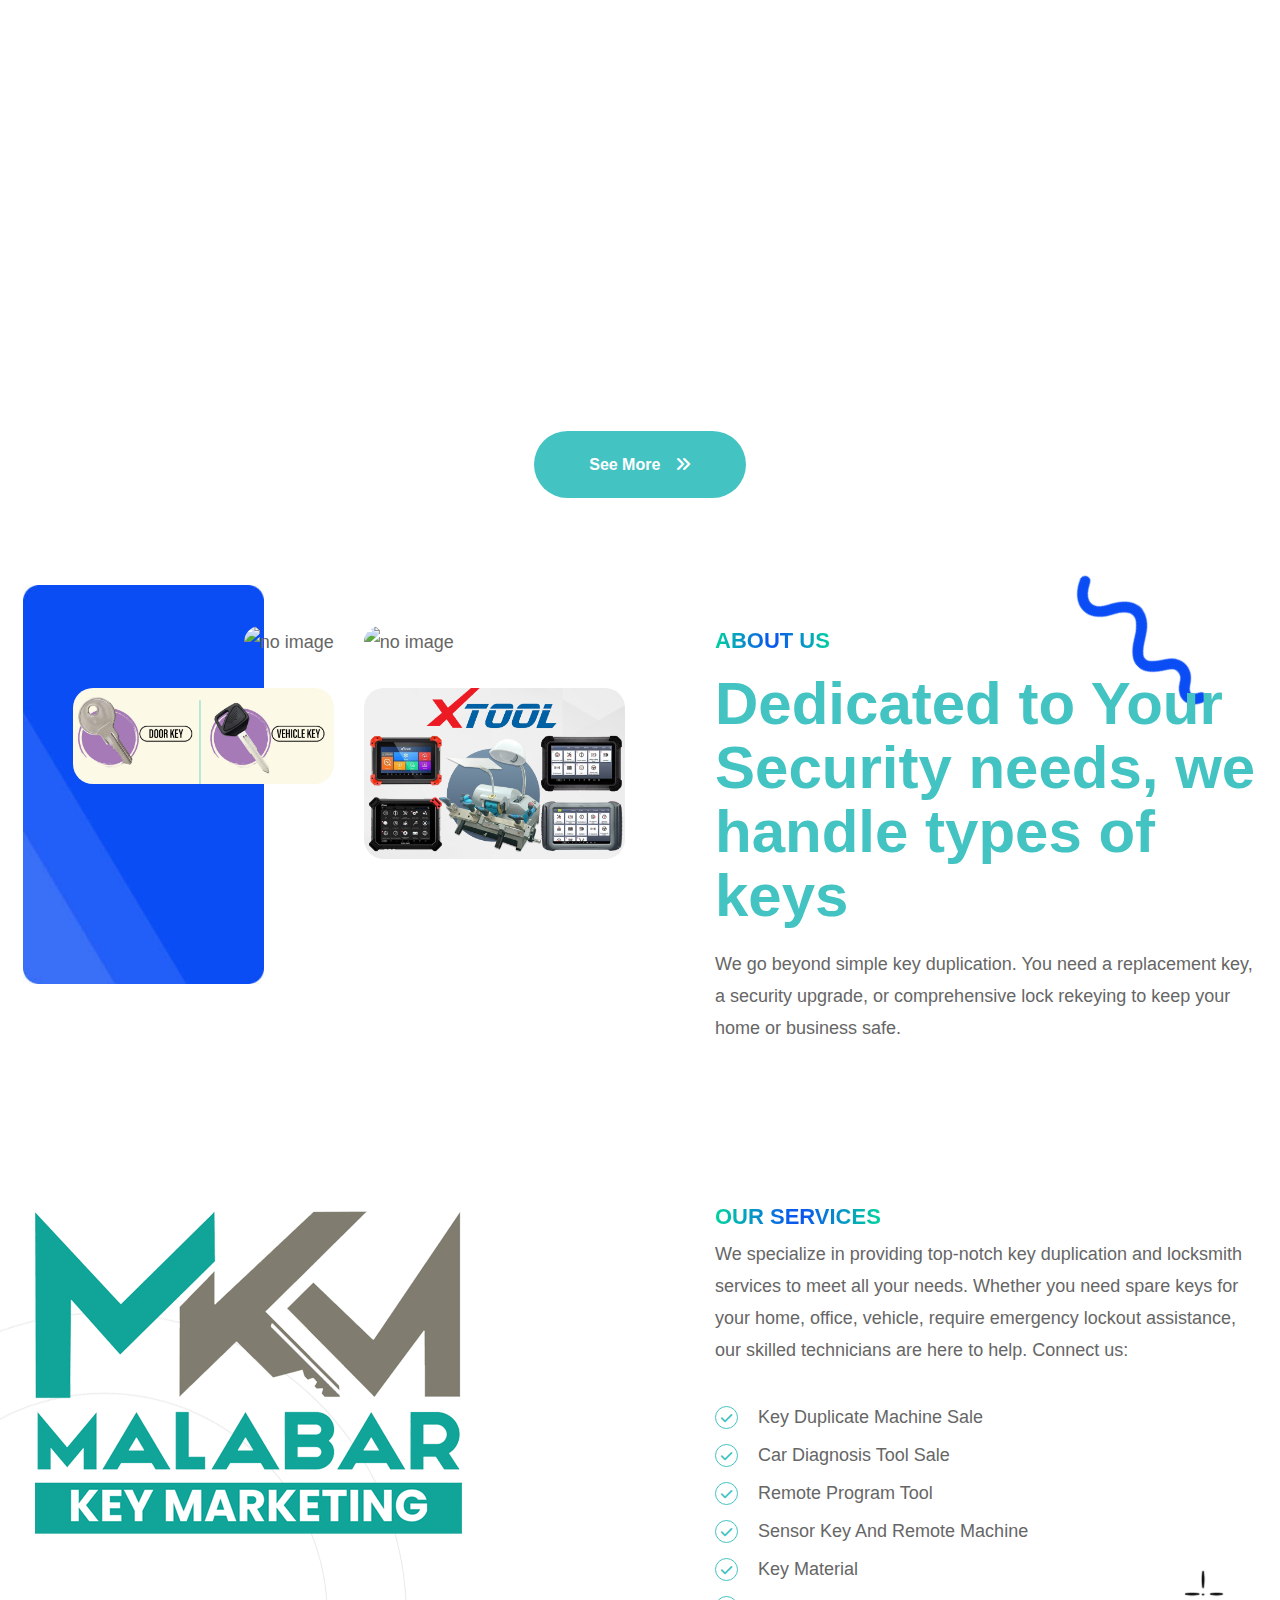
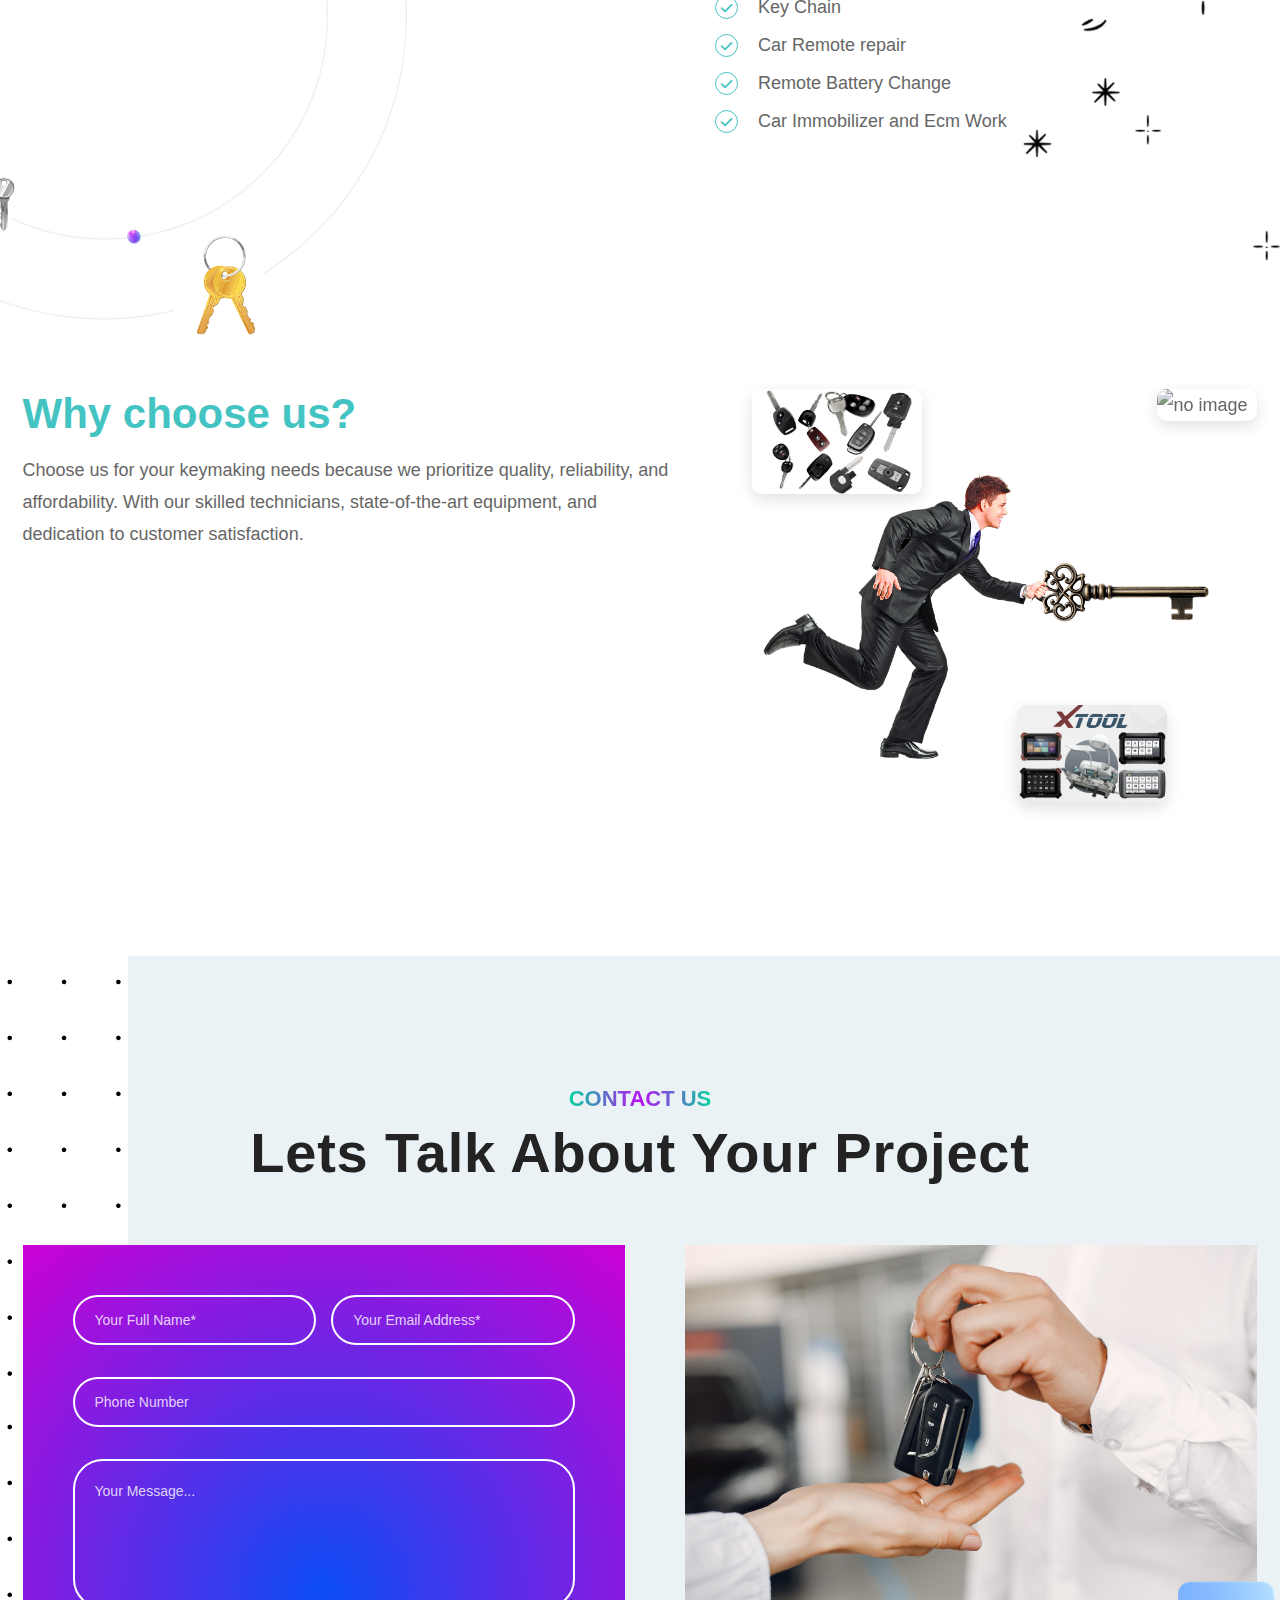
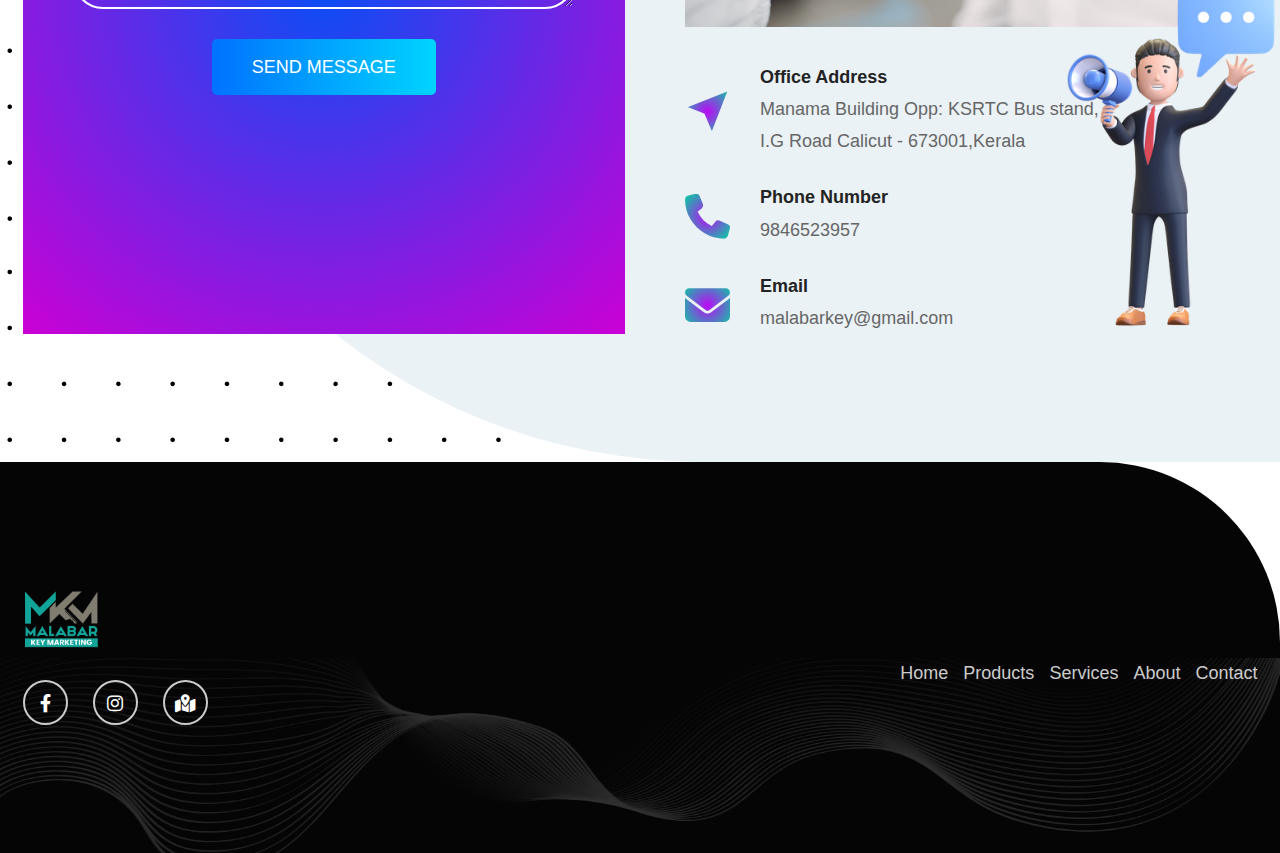
==== commit 403358f0: "fixed" ====
--- a/index.html
+++ b/index.html
@@ -130,7 +130,7 @@
 								<div class="hero-content-desc">
 									<span class="hero-sub-title mb-20 animate-fade-in">Welcome to Malabar Key Marketing</span>
 									<h2 class="hero-title animate-fade-in">Fast and reliable keymaking services, Never get locked out again.</h2>
-									<p class="mb-40 animate-fade-in">Our fast and reliable key making services ensure you're never stranded outside your home, car, or office.</p>
+									<p class="mb-40 animate-fade-in">Our fast and reliable key making services ensure you're never stranded outside your home, car or office.</p>
 									<div class="hero-btn animate-fade-in">
 										<a href="contact.html" class="btn-1 btn-circle btn-gradient">Contact Us</a>
 									</div>
@@ -314,7 +314,7 @@
 						<span class="hero-sub-title text-grad mb-10">OUR SERVICES</span>
 						
 						<p class="mb-40">
-							We specialize in providing top-notch key duplication and locksmith services to meet all your needs. Whether you need spare keys for your home, office, or vehicle, or require emergency lockout assistance, our skilled technicians are here to help. Connect us:							</p>
+							We specialize in providing top-notch key duplication and locksmith services to meet all your needs. Whether you need spare keys for your home, office, vehicle, require emergency lockout assistance, our skilled technicians are here to help. Connect us:							</p>
 						</p>			
 						<ul class="why-list">
 							<li>
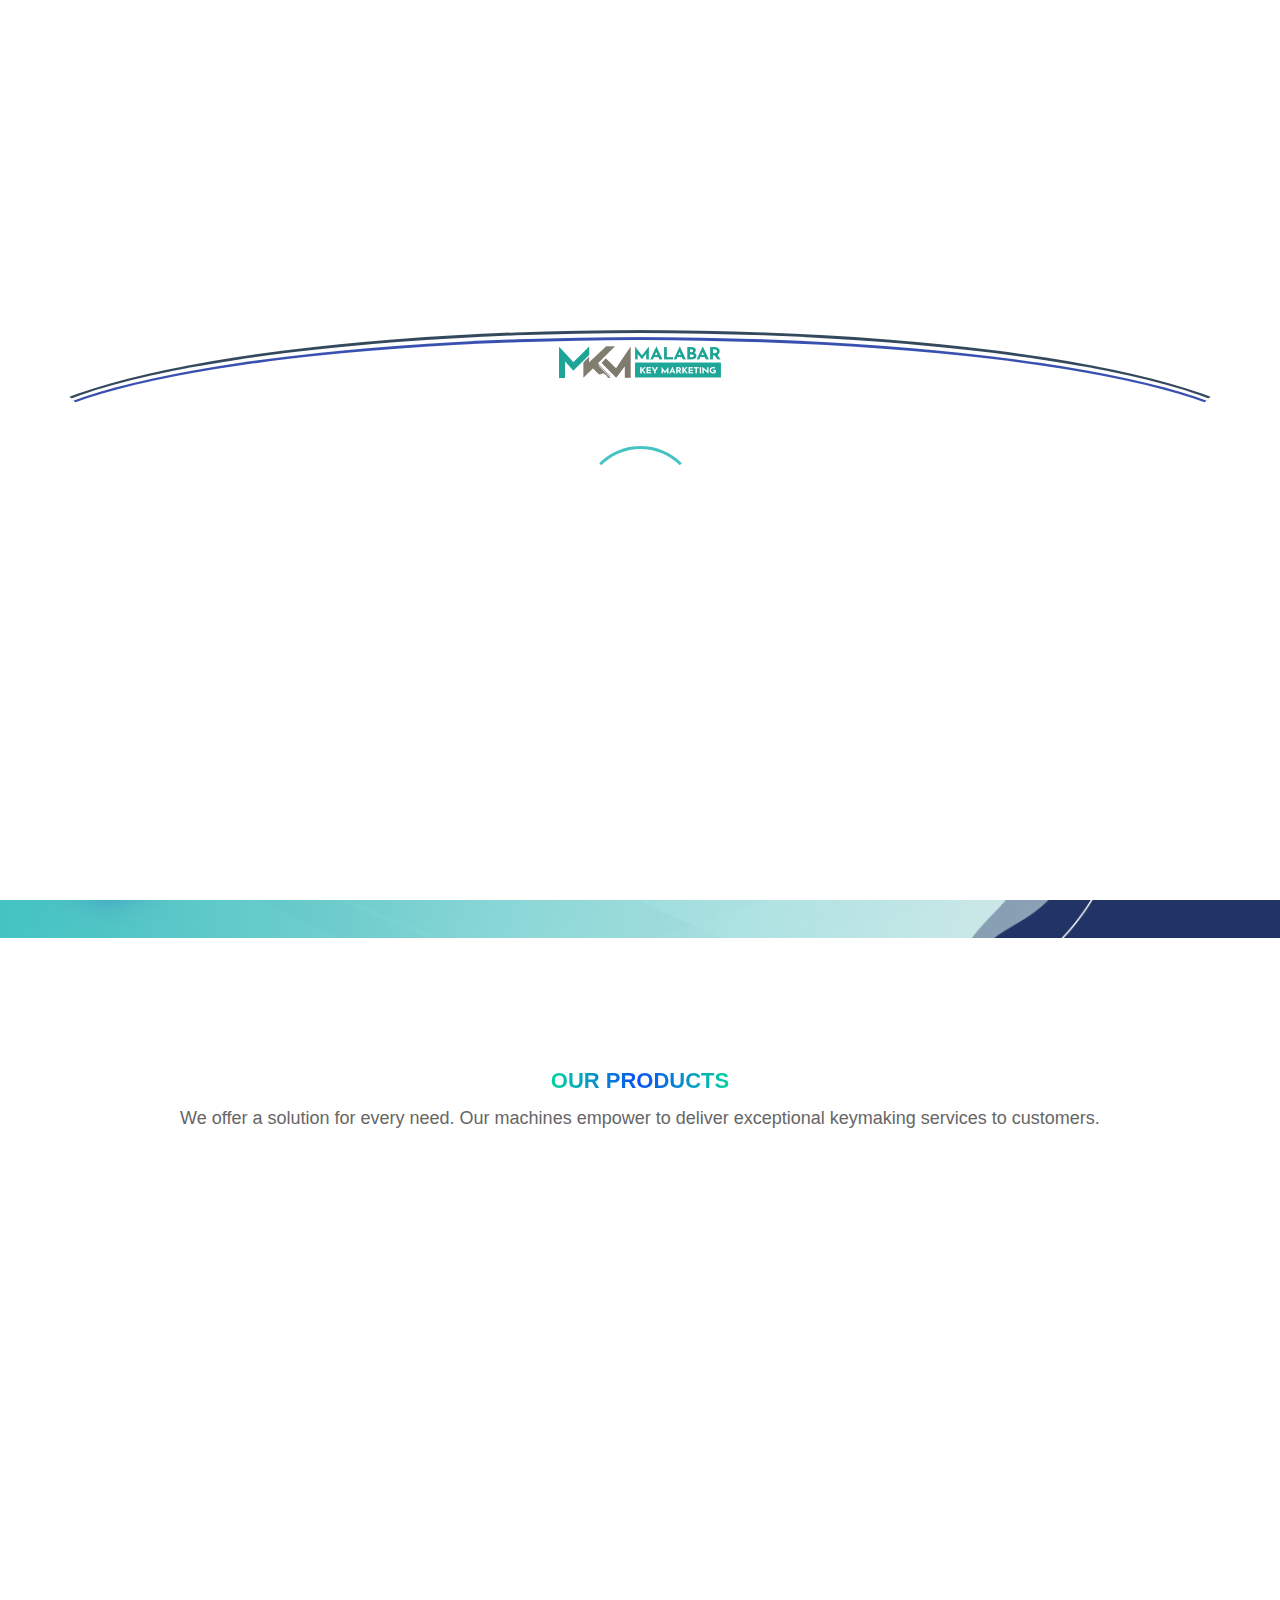
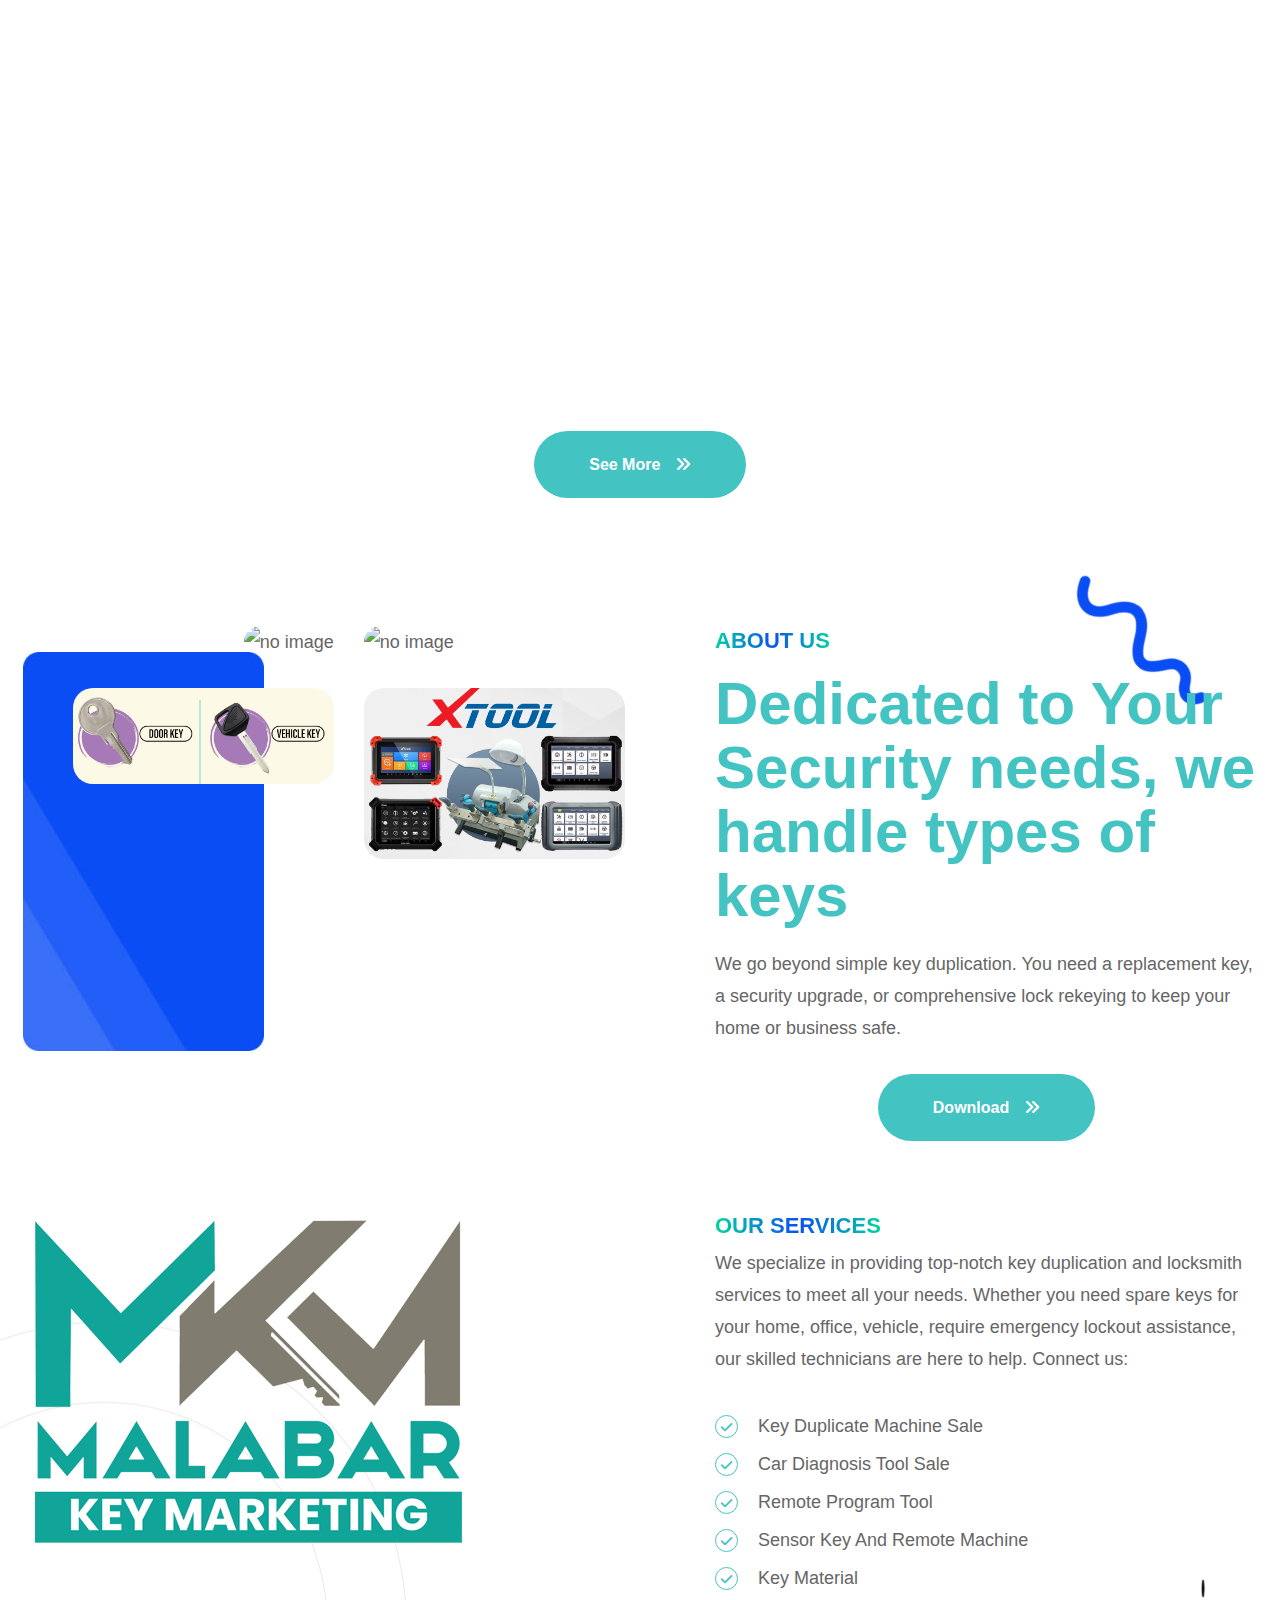
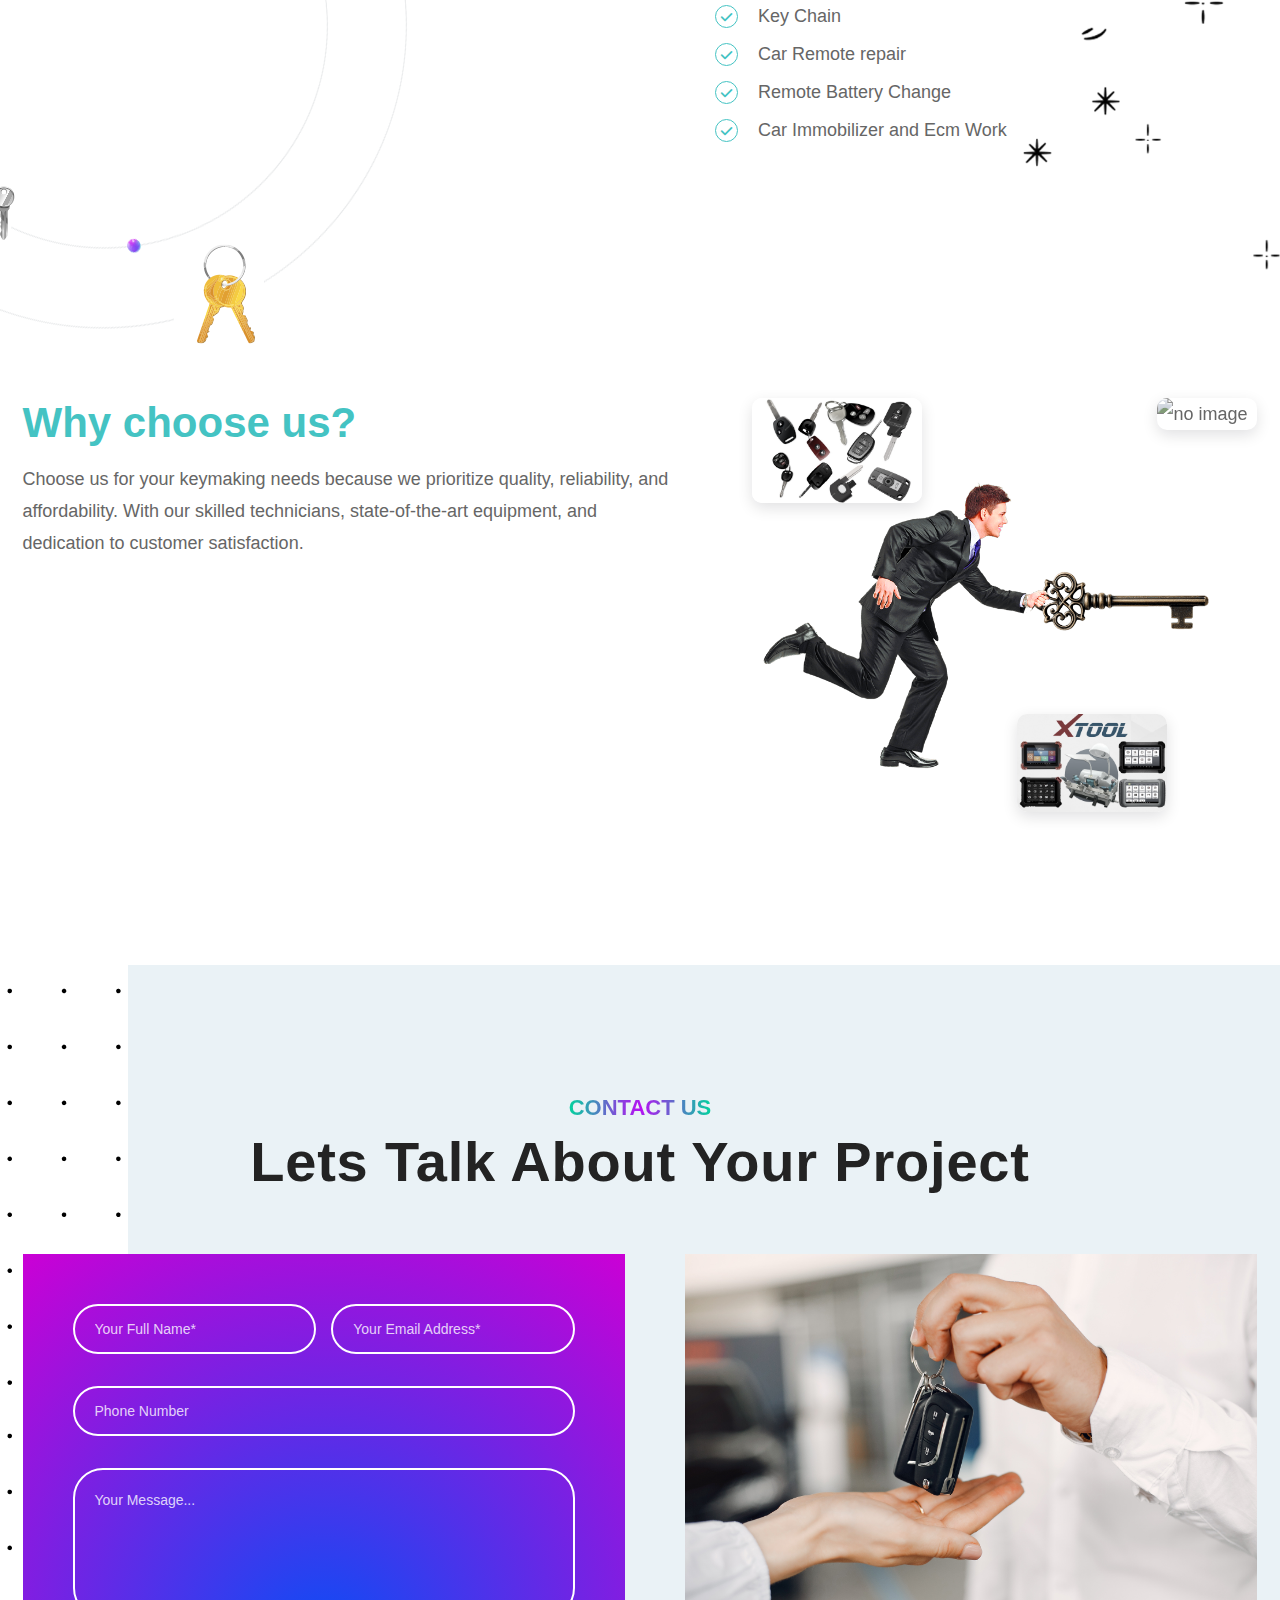
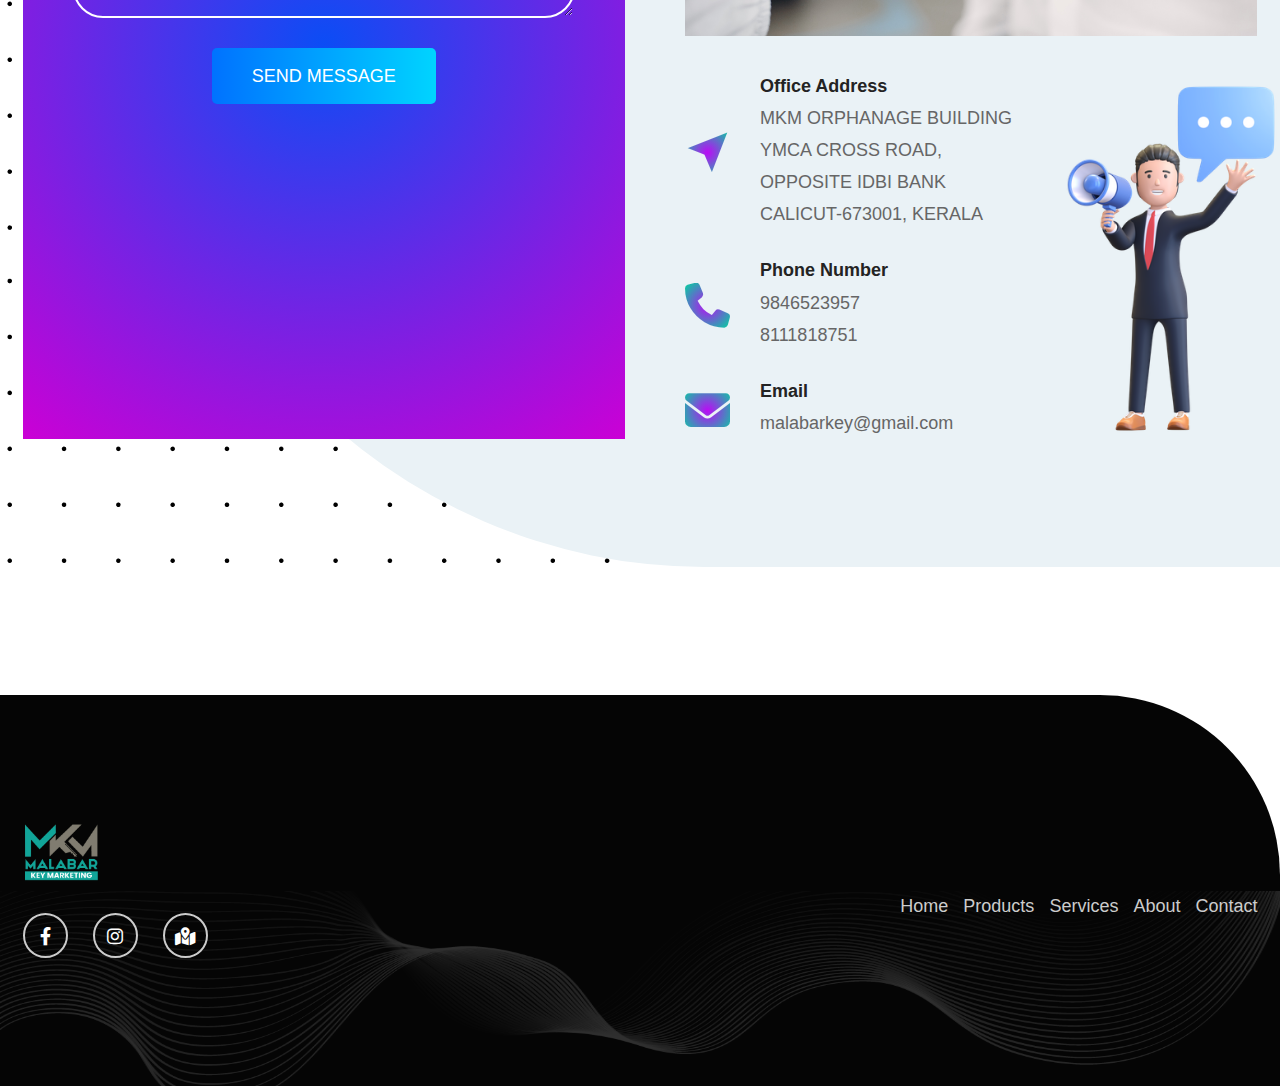
==== commit 62329889: "fixed" ====
--- a/index.html
+++ b/index.html
@@ -295,11 +295,17 @@
 								<a href="#"><i class="fas fa-plus"></i></a>
 							</div>
 						</div> -->
-					</div>
-				</div>
-			</div>
-		</div>
-		<div class="benefit-area de-pb pos-rel" style="background-color: white;">
+
+						<div class="service-all-2 text-center">
+							<a href="assets/pdf/brochure.pdf" download class="btn-1 btn-circle">
+								Download
+								<i class="fa fa-angle-double-right"></i>
+							</a>
+						</div>
+				</div>
+			</div>
+		</div>
+		<div class="benefit-area de-pb pos-rel mt-70" style="background-color: white;">
 			<img src="assets/img/shape/stars.png" alt="no image" class="benefit-star">
 			<div class="container">
 				<img src="assets/img/iconsrotate.png" alt="no image" class="review-shape round-move">
@@ -443,8 +449,8 @@
 								<div class="addr-desc">
 									<h5>Office Address</h5>
 									<p class="mb-0">
-										Manama Building Opp: KSRTC Bus stand,<br />
-										I.G Road Calicut - 673001,Kerala
+										MKM ORPHANAGE BUILDING <br>YMCA CROSS ROAD,<br />
+										OPPOSITE IDBI BANK<br> CALICUT-673001, KERALA
 									</p>
 								</div>
 							</div>
@@ -456,6 +462,8 @@
 									<h5>Phone Number</h5>
 									<p class="mb-0">
 										9846523957
+										<br>
+										8111818751
 									</p>
 								</div>
 							</div>
